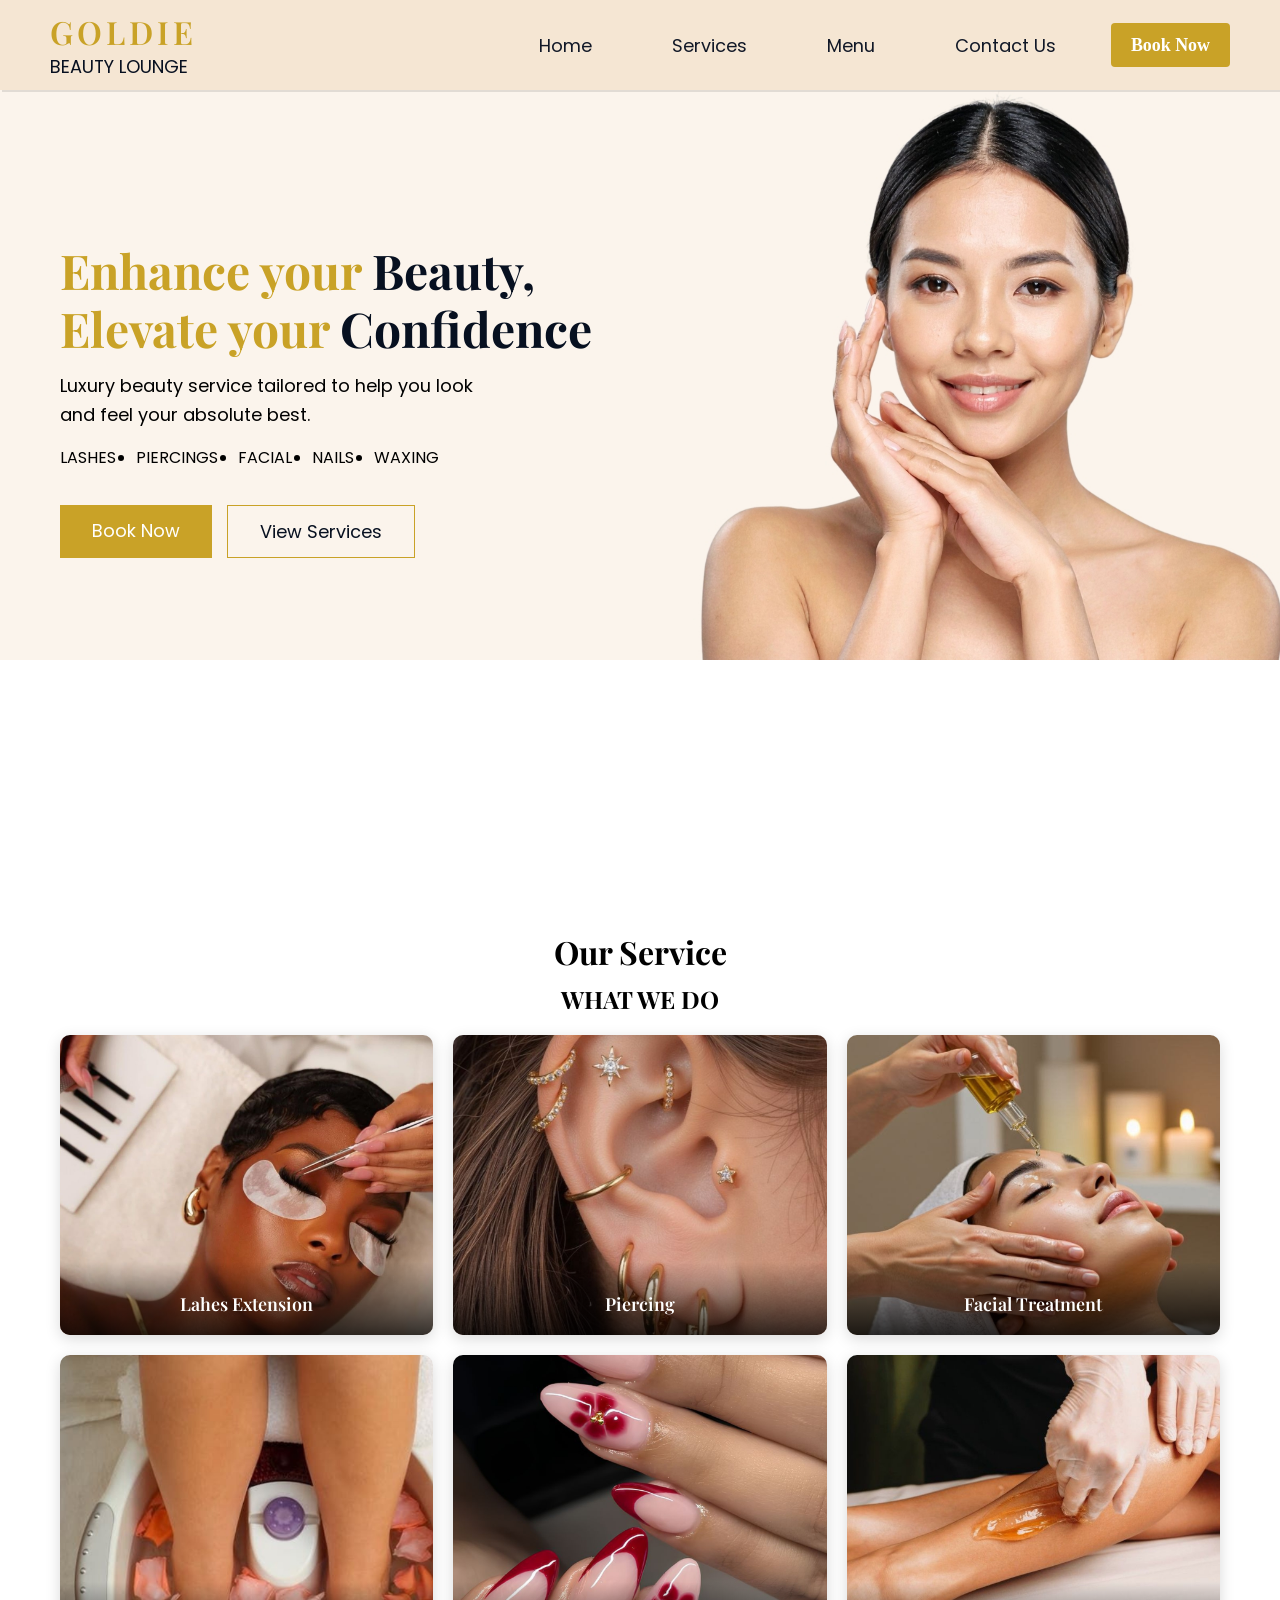
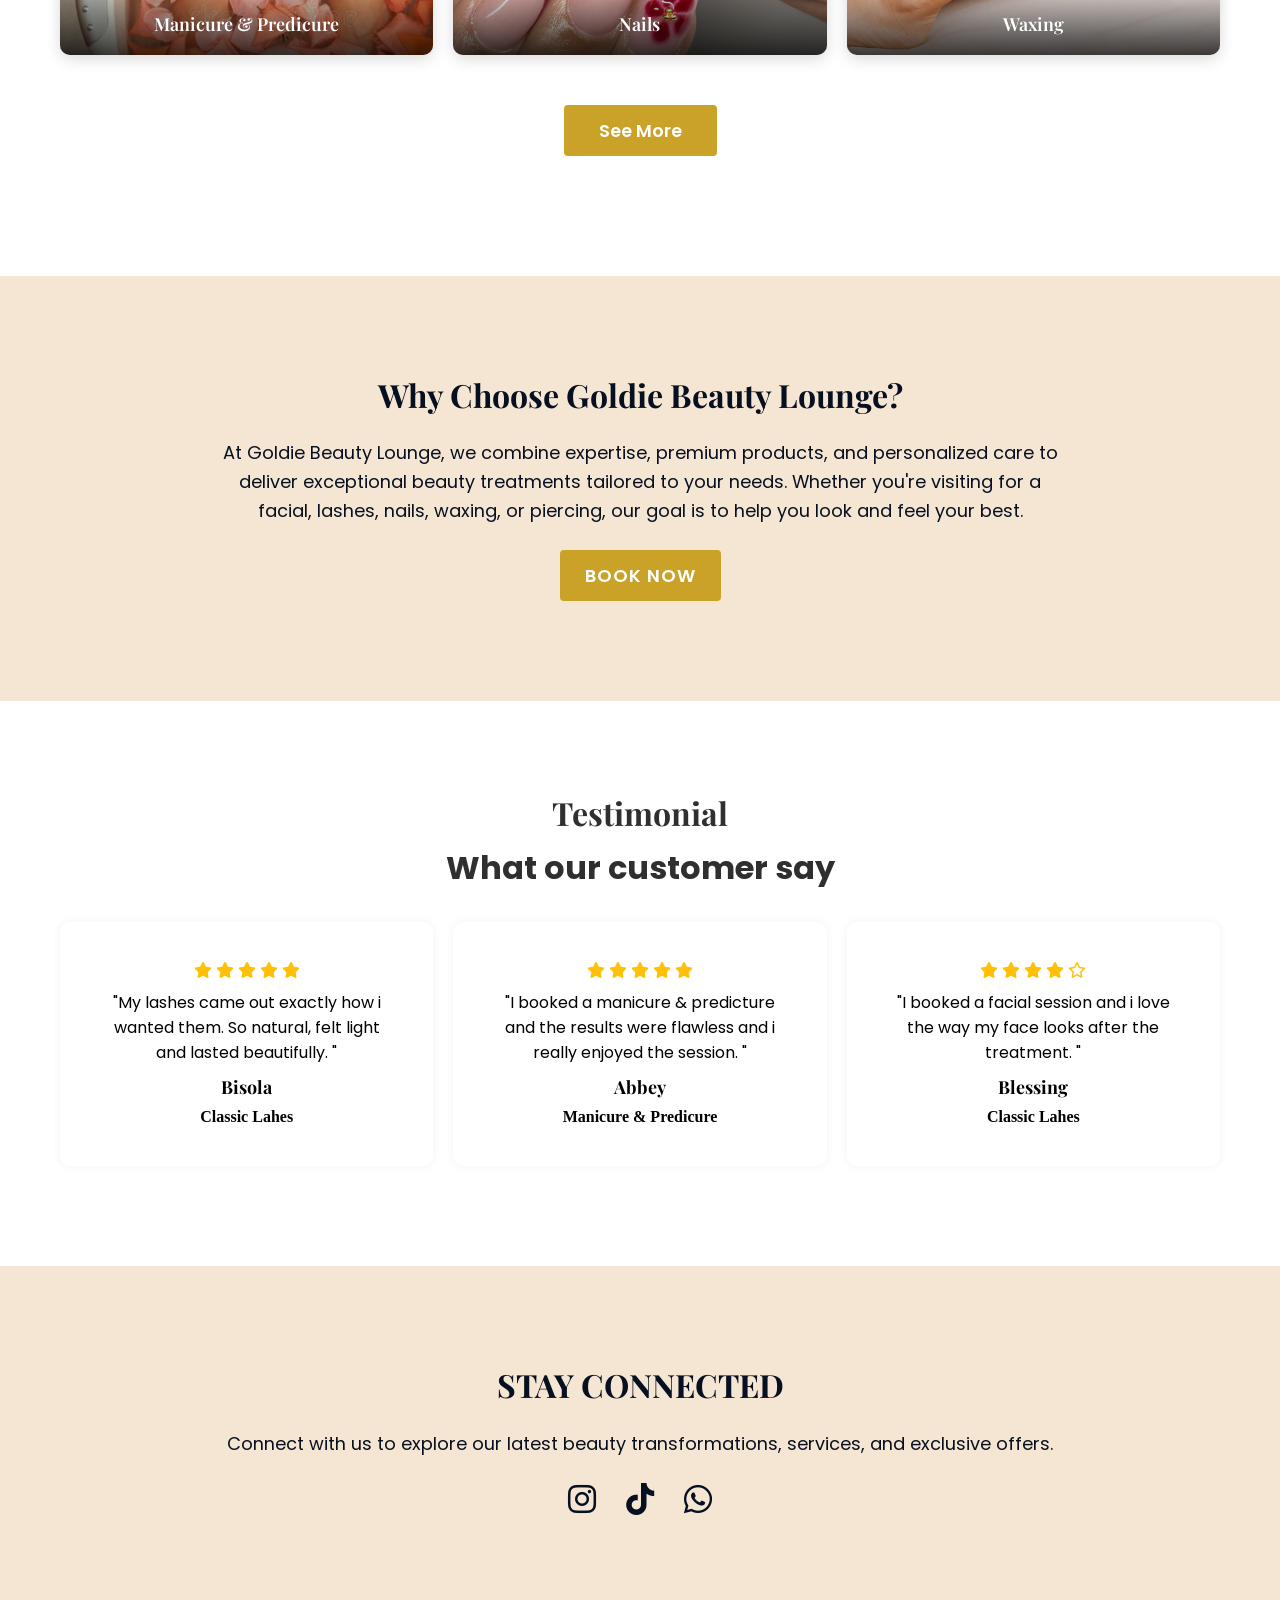
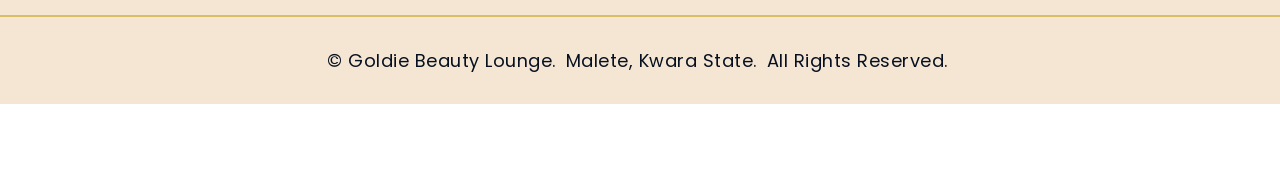
==== index.html @ 22a0dd7b "updated index.html" ====
<!DOCTYPE html>
<html lang="en">
<head>
    <meta charset="UTF-8">
    <meta name="viewport" content="width=device-width, initial-scale=1.0">
    <title>Goldie Beauty Lounge</title>
    <!-- Linking Font Awesome Icons-->
<link rel="stylesheet" href="https://cdnjs.cloudflare.com/ajax/libs/font-awesome/6.6.0/css/all.min.css">
<!-- Swiper CSS -->
<link rel="stylesheet" href="https://cdn.jsdelivr.net/npm/swiper@10/swiper-bundle.min.css"/>


<!--Liking Goggle Fonts -->
<link rel="preconnect" href="https://fonts.googleapis.com">
<link rel="preconnect" href="https://fonts.gstatic.com" crossorigin>

<link href="https://fonts.googleapis.com/css2?family=Playfair+Display:wght@400;500;600;700&family=Poppins:wght@300;400;500;600;700&display=swap" rel="stylesheet">
<!--Linking Global Styling Sheet-->
<link rel="stylesheet" href="./css/style.css">

</head>
<body>
    <header>
          <nav class="navbar section-content">
        <a href="../index.html" class="nav-logo"> <span class="logo-title"> GOLDIE</span> <span class="logo-sub">BEAUTY LOUNGE</span></a>
       <div class ="nav-menu" id="nav-menu">
            <button id="menu-close-button" class="fas fa-times"></button>
        <ul class="nav-list">
            <li class="nav-items">
                <a href="./index.html" class="nav-link">Home </a>
            </li>
              <li class="nav-items">
                <a href="./pages/service.html" class="nav-link">Services</a>
            </li>
              <li class="nav-items">
                <a href="./pages/menu.html" class="nav-link">Menu</a>
            </li>
              <li class="nav-items">
                <a href="./pages/contact.html" class="nav-link">Contact Us </a>
            </li>
              <li class="nav-items">
                <a href="./pages/book.html" class="nav-button">Book Now </a>
            </li>
        </ul>
       </div>
          
        <button id="menu-open-button" class="fas fa-bars"></button>
        
    </nav>
    </header>
    <main>
      <!--Hero Section-->
      <section class="hero-section">
        <div class="section-content">
          <div class="hero-container">
            <div class="hero-left">
              
               <div class="hero-details">
              <h1 class="title">Enhance your  <span class="black"> Beauty, </span>
                <span class="line-two">Elevate your <span class="black">Confidence</span>
              </span>
              </h1>
              <p class="subtext"> Luxury beauty service tailored to help you look 
                and feel your absolute best.</p>
            </div>
              <div class="hero-service">
              <ul class="hero-list"> 
                <li class="hero-items"> LASHES</li>
                  <li class="hero-items"> PIERCINGS</li>
                    <li class="hero-items"> FACIAL</li>
                      <li class="hero-items"> NAILS</li>
                      <li class="hero-items"> WAXING</li>
                      
              </ul>
            </div>
          
              <div class="hero-button">
                        <a href="./pages/book.html" class="book-appointment">Book Now</a>
                          <a href="./pages/service.html" class="view-service">View Services</a>
                      
                        </div>
            </div>
            
           
          </div>
        </div>
      </section>
    </main>

    <main>
      <!--Services-->
      <section class="service-section">
        <div class="section-content">
          <div class="service-all">
              <div class="service-heading">
            <h2 class="service-title"> Our Service</h2>
            <h4 class="service-subtext"> WHAT WE DO </h4>
          </div>
                <div class="service-container">
                  <a href="./pages/service.html#lashes">
                       <div class="service-item">
                    <img src="./image/service-1.jpg" alt="" class="service-image">
                    <div class="service-details">
                      Lahes Extension
                    </div>
                  </div>
                  </a>

                 <a href="./pages/service.html#piercing">
                   <div class="service-item">
                    <img src="./image/service-2.jpg" alt="" class="service-image">
                    <div class="service-details">
                  Piercing
                    </div>
                  </div>
                 </a>
                  
                  <a href="./pages/service.html#facials">
                    <div class="service-item">
                              <img src="./image/service-3.jpg" alt="" class="service-image">
                              <div class="service-details">
                                Facial Treatment
                              </div>
                            </div>
                  </a>
                            
                  <a href="./pages/service.html#predicure">
                    <div class="service-item">
                              <img src="./image/service-4.jpg" alt="" class="service-image">
                              <div class="service-details">
                              Manicure & Predicure
                              </div>
                            </div>
                  </a>
                   
                <a href="./pages/service.html#nails">
                   <div class="service-item">
                    <img src="./image/service-5.jpg" alt="" class="service-image">
                    <div class="service-details">
                      Nails
                    </div>
                  </div>
                </a>
                  
                  <a href="./pages/service.html#waxing">
                    <div class="service-item">
                    <img src="./image/service-6.jpg" alt="" class="service-image">
                    <div class="service-details">
                      Waxing
                    </div>
                  </div>
                  </a>
                </div>
                <div class="service-button">
                  <a href="./pages/service.html" class="service-read">See More</a>
                </div>
          </div>
        </div>
      </section>
    </main>
    <main>
      <!--Why choose Goldie-->
      <section class="why-choose">
        <div class="section-content">
          <div class="why-choose-container">
            <h2 class="why-choose-title"> Why Choose Goldie Beauty Lounge?</h2>
            <div class="why-choose-text">
              At Goldie Beauty Lounge, we combine expertise, premium
              products, and personalized care to deliver exceptional
              beauty treatments tailored to your needs. Whether you're
              visiting for a facial, lashes, nails, waxing, or piercing,
             our goal is to help you look and feel your best.
            </div>
             <div class="choose-button">
                  <a href="./pages/book.html" class="choose-book">BOOK NOW</a>
                </div>
          </div>
      
        </div>
      </section>
    </main>

    

  
    <main>
        <!--Testimonial Section-->
        <section class="testimonial-section" id="Blog">
            <div class="section-content">
              <div class="testimonial-heading-info">
                <h2 class="testimonial-heading">Testimonial</h2>
                <h3 class="testimonial-title">What our customer say</h3>
              </div>
            <div class="testimonial-grid">
                <div class="testimonial">
                   <p class="ratings">
                            <i class="fa-solid fa-star"></i>
                            <i class="fa-solid fa-star"></i>
                            <i class="fa-solid fa-star"></i>
                             <i class="fa-solid fa-star"></i>
                                <i class="fa-solid fa-star"></i>
                        </p>
                        <p class="testimonial-message">
                    "My lashes came out exactly how i wanted them.
                    So natural, felt light and lasted beautifully. "
                </p> 
                  <h3 class="testimonial-title">  Bisola  </h3>
                  <h4 class="testimonial-service"> Classic Lahes</h4>
            </div>
             <div class="testimonial">
                   <p class="ratings">
                            <i class="fa-solid fa-star"></i>
                            <i class="fa-solid fa-star"></i>
                            <i class="fa-solid fa-star"></i>
                             <i class="fa-solid fa-star"></i>
                            <i class="fa-solid fa-star"></i>
                        </p>
                        <p class="testimonial-message">
                    "I booked a manicure & predicture and the 
                    results were flawless and i really enjoyed the
                    session. "
                </p> 
                  <h3 class="testimonial-title">  Abbey  </h3>
                  <h4 class="testimonial-service"> Manicure & Predicure</h4>
            </div>
             <div class="testimonial">
                   <p class="ratings">
                            <i class="fa-solid fa-star"></i>
                            <i class="fa-solid fa-star"></i>
                            <i class="fa-solid fa-star"></i>
                             <i class="fa-solid fa-star"></i>
                            <i class="fa-regular fa-star"></i>
                        </p>
                        <p class="testimonial-message">
                    "I booked a facial session and i love the way
                    my face looks after the treatment. "
                </p> 
                  <h3 class="testimonial-title">  Blessing  </h3>
                  <h4 class="testimonial-service"> Classic Lahes</h4>
            </div>
            
            </div>
            </div>
        </section>
    </main>

    <main>
      <!--Stay Connected -->
      <section class="connect-section">
        <div class="section-content">
          <div class="connect-container">
              <h2 class="connect-title"> STAY CONNECTED </h2>
            <div class="connect-text">
             Connect with us to explore our latest beauty
            transformations, services, and exclusive offers.
            </div>
             <div class="connect-items">
                  <a href="#" class="connect-link"><i class="fa-brands fa-instagram"></i></a>
                  <a href="#" class="connect-link"><i class="fa-brands fa-tiktok"></i></a>
                  <a href="#" class="connect-link"><i class="fa-brands fa-whatsapp"></i></a>
                </div>
          </div>
        </div>
      </section>
    </main>
 
<main>
<!--Footer Section-->
<hr class="footer-line">
<section class="footer-section">
  <div class="section-content">
    <div class="footer-items">
      <p class="footer-text"> &copy; Goldie Beauty Lounge.</p> </p>
            <p class="footer-text"> Malete, Kwara State. </p> </p>
      <p class="footer-text"> All Rights Reserved.</p> </p>
    </div>  
    
  </div>
</section>

</main>


      <!-- Swiper JS -->
<script src="https://cdn.jsdelivr.net/npm/swiper@10/swiper-bundle.min.js"></script>
    
    <script src="./script/script.js"> </script>
  
</body>
</html>
---- css/style.css ----
*{
    margin: 0;
    padding: 0;
    box-sizing: border-box;
}

:root{
    /*Colors*/
    /*Backgroud colors */
    --gold-color: #C9A227;
    --dark-color:#071020;
    --white-color:#FFFFFF;
    --soft-beige:#F5E6D3;
    --hero-bg:#FAF4EC;
     --cta-bg: #C6A769; 
       --text-main: #2F2F2F;
           --cta-hover: #B89655;
     --green-color:#25D366; 
     --yellow-color:#FFC107;
            
    /*Font-Family */
    --font-heading:"Playfair Display", serif;
    --font-body:"Poppins", sans-serif;


          /* font size*/
     --font-size-t:0.7rem;
    --font-size-s:0.9rem;
    --font-size-n:1rem;
    --font-size-m:1.12rem;
    --font-size-1:1.5rem;
    --font-size-x1:2rem;
    --font-size-xx1:3rem;
    

    /* font weight*/
    --font-weight-normal:400;
    --font-weight-medium:500;
    --font-weight-semibold:600;
    --font-weight-bold:700;

    /*Border radius*/
    --border-radius-s:4px;
    --border-radius-m:30px;
    --boder-radius-circle:50%;
    
        /* Line Heights */
    --line-height-body:1.6;
    --line-height-heading:1.2;

    /*site max width */
    --site-max-width:1200px
}

/*Styling for the whole site*/
ul{
    list-style-type: none;
}

a{
    text-decoration: none;
}
button{
    cursor: pointer;
    border: none;
    background: none;
}
html{
    scroll-behavior: smooth;
}
.section-content{
    margin: 0 auto;
    padding: 0 20px;
    max-width: 1200px;
}


/*Header/ Navbar Styling */

header .navbar{
   display: flex;
   padding: 10px;
   align-items: stretch;
   justify-content: space-between;
}
header{
    background: var(--soft-beige);
    width: 100%;
    position:fixed;
    top: 0;
    left: 0;
    z-index: 5;
    box-shadow: 2px 2px rgba(0, 0, 0, 0.1);
}

.nav-logo{
    display: flex;
    flex-direction: column;
}
.nav-logo .logo-title{
    font-family: var(--font-heading);
    font-size: var(--font-size-x1);
    color: var(--gold-color);
    font-weight: var(--font-weight-semibold);
    letter-spacing: 4px;
}
.nav-logo .logo-sub{
    font-family: var(--font-body);
    font-size: var(--font-size-m);
    color: var(--dark-color);
    font-weight: var(--font-weight-normal);
}
.navbar .nav-menu{
    display: flex;
    gap: 15px;
    align-items: center;
    
}
.nav-menu .nav-list{
    display: flex;
    gap: 30px;
    align-items: center;
}
.navbar .nav-menu .nav-items .nav-link{
    padding: 20px 25px;
    color:#111827;
    font-size:var(--font-size-m);
    font-family: var(--font-body);
    align-items: center;
}
.navbar .nav-menu .nav-items .nav-link:hover{
    color:var(--cta-hover);
}
.navbar .nav-menu .nav-items .nav-button{
    background-color :var(--gold-color);
    padding: 12px 20px;
    border-radius:var(--border-radius-s);
    color: #ffff;
    font-size:var(--font-size-m);
    font-weight: var(--font-weight-bold);
    align-items: center;
}
.navbar .nav-menu .nav-items .nav-button:hover{
    color: var(--cta-hover);
}

/*Hamburger & Close Button Styling */
#menu-open-button{
    display: none;
    font-size: 1.6rem;
    color: var(--dark-color);
    background: none;
    border: none;
    cursor: pointer;
    padding: 10px 15px;
}
#menu-close-button{
    display:none;
    font-size: 1.6rem;
    color: var(--dark-color);
    background: none;
    border: none;
    cursor: pointer;
    align-self: flex-end;

}

/*Hero Section Styling */
.hero-section{
    background-image: url(../image/hero-bg2.jpg);
    background-size: contain;
    background-position: right center;
    background-repeat: no-repeat;
    min-height: 100vh;
    display: flex;
    align-items: center;
    padding: 0;
    margin-top: -90px;
    padding-top: 80px;
    position: relative;
    z-index: 1;
}
.hero-section .section-content{
    display: flex;
    align-items: center;
    width: 100%;
}
.hero-section .hero-container{
    display: flex;
    align-items: center;
    width: 100%;
}
.hero-section .hero-container .hero-left{
    display: flex;
    flex-direction: column;
    gap: 15px;
    max-width: 55%;
    padding: 40px 0;
    width: 100%;
}
 .hero-left .hero-details .title .black{
    font-size: var(--font-size-xx1);
    font-family: var(--font-heading);
    color: var(--dark-color);
      line-height: var(--line-height-heading);
}
 .hero-left .hero-details .title{
    font-size: var(--font-size-xx1);
    font-family: var(--font-heading);
    color: var(--gold-color);
    line-height: var(--line-height-heading);
}
.hero-container .hero-details .subtext{
    font-family: var(--font-body);
    font-size: var(--font-size-m);
    line-height: var(--line-height-body);
    max-width: 70%;
}
.hero-container .hero-service .hero-list .hero-items{
    font-family: var(--font-body);
    font-size: var(--font-size-n);
}
.hero-section .hero-left .hero-details{
    display: flex;
    flex-direction: column;
    gap: 15px;
}
.hero-service .hero-list{
    display: flex;
    flex-direction: row;
    gap: 25px;
}
.hero-service .hero-list li:nth-child(1){
    list-style-type: none;
}
.hero-service .hero-list li{
    list-style-type: disc;
}

.hero-container .hero-button{
    display: flex;
    gap: 15px;
    margin-top: 20px;
}
.line-two{
    display:inline;
}
.hero-button .book-appointment {
  display: inline-block;
  padding: 0.75rem 2rem;       
  font-size: var(--font-size-m); 
  font-weight: var(--font-weight-normal);
  color: var(--white-color);     
  background-color: var(--gold-color); 
  text-decoration: none;
  font-family: var(--font-body);
}
.hero-button .view-service {
  display: inline-block;
  padding: 0.75rem 2rem;       
  font-size: var(--font-size-m); 
  font-weight: var(--font-weight-normal);
  color: var(--dark-color);    
  border: 1px solid var(--gold-color);
  text-decoration: none;
  font-family: var(--font-body);
}

.hero-button .book-appointment:hover {
 background: transparent;
    border: 1px solid var(--gold-color);
    color: var(--dark-color);
}
.hero-button .view-service:hover {
   background-color: var(--gold-color);   
   color: var(--white-color);   
}

 
/*Service Styling Section */
.service-section{
    padding: 120px 0;
}
.service-section .service-all{
    display: flex;
    flex-direction: column;
    gap: 20px;
}
.service-section .service-all .service-heading{
    display: flex;
    flex-direction: column;
    gap: 10px;
    align-items: center;
}
.service-section .service-all .service-heading .service-title{
    font-family: var(--font-heading);
    font-size: var(--font-size-x1);
}
.service-section .service-all .service-heading .service-subtext{
    font-family: var(--font-heading);
    font-size: var(--font-size-1);
}
.service-section .service-container{
    display: grid;
    grid-template-columns: repeat(3, 1fr) !important;
    gap: 20px;
}
.service-container .service-item{
    position: relative;
    overflow: hidden;
    border-radius: 10px;
    cursor: pointer;
    box-shadow: 0 4px 15px rgba(0, 0, 0, 0.15);
}

.service-item .service-image{
    width: 100%;
    height: 300px;
    object-fit: cover;
    display: block;
    transition: transform 0.4s ease;
}

.service-item:hover .service-image{
    transform: scale(1.07);
}

.service-button{
    display: flex;
    justify-content: center;
    margin-top: 30px;
}
.service-button .service-read{
  display: inline-block;
  padding: 12px 35px;       
  font-size: var(--font-size-m); 
  font-weight: var(--font-weight-semibold);
  color: var(--white-color);     
  background-color: var(--gold-color); 
  text-decoration: none;
  font-family: var(--font-body);
  border-radius: var(--border-radius-s);
  transition: all 0.3s ease;
}
.service-button .service-read:hover{
   background: transparent;
    border: 1px solid var(--gold-color);
    color: var(--dark-color);
}


.service-details {
    position: absolute;
    bottom: 0;
    left: 0;
    right: 0;
    padding: 30px 20px 20px;
    background: linear-gradient(to top, rgba(0,0,0,0.75) 0%, transparent 100%);
    color: var(--white-color);
    font-family: var(--font-heading);
    font-size: var(--font-size-m);
    font-weight: var(--font-weight-semibold);
    text-align: center;
    transition: background 0.3s ease;
}

/*Why Choose Goldie Section*/
.why-choose{
    padding: 100px 0;
    background-color: var(--soft-beige);
    text-align: center;
}
.why-choose-container{
    display: flex;
    flex-direction: column;
    align-items: center;
    gap: 25px;
    max-width: 850px;
    margin: 0 auto;
}
.why-choose-container .why-choose-title{
    font-family: var(--font-heading);
    font-size: var(--font-size-x1);
    color: var(--dark-color);
    line-height: var(--line-height-heading);
}
.why-choose-container .why-choose-text{
    font-family: var(--font-body);
    font-size: var(--font-size-m);
    color: var(--dark-color);
    line-height: var(--line-height-body);
    align-items: center;
    gap: 30px;
}
.choose-button{
    display: flex;
    justify-content: center;
}
.choose-button .choose-book{
    padding: 12px 25px;
    background-color: var(--gold-color);
    color: var(--white-color);
    font-family: var(--font-body);
    font-size: var(--font-size-m);
    font-weight: var(--font-weight-semibold);
    border-radius: var(--border-radius-s);
    letter-spacing: 1px;
    transition: all 0.3s ease;
}
.choose-button .choose-book:hover{
      background: transparent;
    border: 1px solid var(--gold-color);
    color: var(--dark-color); 
}

 


/*Testimonal Section Styling */
.testimonial-section{
    padding: 90px 0 100px;
    background: var(--bg-section);
}
.testimonial-section .testimonial-heading-info{
    display: flex;
    flex-direction: column;
    gap: 10px;
    margin-bottom: 30px;
    text-align: center;
}
.testimonial-section .testimonial-heading-info .testimonial-heading{
    font-size: var(--font-size-x1);
    font-family: var(--font-heading);
    color: var(--text-main);
}
.testimonial-section .testimonial-heading-info .testimonial-title{
font-size: var(--font-size-x1);
  font-family: var(--font-body);
  color: var(--text-main);
}
.testimonial-section .testimonial-grid{
    display:grid;
   grid-template-columns: repeat(3, 1fr) !important;
   gap:20px;
}
.testimonial-section .testimonial:hover{
     transform: translateY(-2px);
}
.testimonial-section .testimonial-grid .testimonial{
    background: var(--white-color);
    padding: 40px;
    border-radius: 10px;
    box-shadow: 0 0 10px rgba(0, 0, 0, 0.06);
     gap: 10px;
    text-align: center;
    align-items: center;
    display: flex;
    flex-direction: column;
     gap:10px;
    width: 100%;
    max-width: 400px;
}

.testimonial-section .testimonial-grid .testimonial .ratings{
    color:var(--yellow-color);
    font-size: var(--font-size-n);
}

 .testimonial-section .testimonial .testimonial-title{
    font-family: var(--font-heading);
    font-size: var(--font-size-m);
 }
  .testimonial-section .testimonial .testimonial-message{
    font-family: var(--font-body);
    font-size: var(--font-size-n);
 }

/*Stay Connected */
.connect-section{
    padding: 100px 0;
    background-color: var(--soft-beige);
    text-align: center;
}
.connect-section .connect-container{
    display: flex;
    flex-direction: column;
    align-items: center;
    gap: 25px;
    max-width: 850px;
    margin: 0 auto;
}
.connect-section .connect-container .connect-title{
    font-family: var(--font-heading);
    font-size: var(--font-size-x1);
    color: var(--dark-color);
    line-height: var(--line-height-heading);
}
.connect-section .connect-container .connect-text {
    font-family: var(--font-body);
    font-size: var(--font-size-m);
    color: var(--dark-color);
    line-height: var(--line-height-body);
    align-items: center;
    gap: 30px;
}
.connect-section .connect-container .connect-items{
    display: flex;
    flex-direction: row;
    gap: 30px;
}
.connect-section .connect-container .connect-items .connect-link i{
    font-size: var(--font-size-x1);
    color: var(--dark-color);
    
}



/*Footer Section Styling */
.footer-line{
    border: none;
    border-top: 2px solid var(--gold-color);
    opacity: 0.7;
    margin: 0;
}
.footer-section{
    background-color: var(--soft-beige);
    color: var(--dark-color);
    padding: 30px 0;
}
.footer-section .footer-items{
    display: flex;
    flex-direction: row;
    justify-content: center;
    align-items: center;
    gap: 5px;
}
.footer-section .footer-items .footer-text{
    font-family: var(--font-body);
    font-size: var(--font-size-m);
    color: var(--dark-color);
    letter-spacing: 0.5px;
}


/*Media Queries for Responsiveness */
@media screen and (max-width: 1024px){
    header .navbar{
        gap:10px;
    }
    .nav-menu{
        gap:10px;
    }
    .hero-section{
        min-height: 80vh;
         background-position: center right 35%;
    }
    .hero-left .hero-details .title,
    .hero-left .hero-details .title .black{
        font-size:var(--font-size-x1);
        max-width: 80%;
    }
    .hero-container .hero-details .subtext{
      font-size: var(--font-size-m);
        max-width: 70%;
    }
    .hero-section .hero-container .hero-left{
        max-width: 55%;
    }
    .hero-service .hero-list{
    display: flex;
    gap: 20px;
    max-width: 50%;
}
    .service-section .service-container{
        grid-template-columns: repeat(2, 1fr) !important;
    }
    .testimonial-section .testimonial-grid{
        display: grid;
        grid-template-columns: repeat(2, 1fr) !important;
    }
     .testimonial-section .testimonial-grid .testimonial:nth-child(3){
      grid-column: 1 / -1;
        justify-self: center;
     }
}

@media screen and (max-width: 900px){
    #menu-open-button{
        display: block;
    }
    .navbar .nav-menu{
        display: none;
        position: fixed;
        top: 0;
        left: 0;
        width: 100%;
        min-height: 40vh;
        background-color: rgba(245,230,211,0.98);
        flex-direction: column;
        align-items: flex-start;
        justify-content: center;
        padding: 80px 24px 24px;
        z-index: 999;
    }
    .navbar .nav-menu.open{
        display: flex;
    }
    #menu-close-button{
        display: block;
        position: fixed;
        color: var(--dark-color);
        top: 20px;
        right: 20px;
        font-size: 1.6rem;
        z-index: 1000;
    }
    .nav-menu .nav-list{
        display: flex;
        flex-direction: column;
        gap: 16px;
        width: 100%;
    }
    .nav-menu .nav-items{
        width: 100%;
    }
    .nav-menu .nav-items .nav-link{
        padding: 0;
        display: block;
    }
    .nav-menu .nav-items .nav-button{
        display: block;
        padding: 10px 20px;
        text-align: center;
    }
    .nav-menu .nav-items:last-child {
        display: flex;
        justify-content: center;
    }
    .hero-section {
        min-height: 70vh;
        background-position: center right 35%;
    }  
    .hero-section .hero-left .hero-details{
        padding-top: 50px;
    }
     .line-two {
        display: block;
    }
    .hero-left .hero-details .title,
    .hero-left .hero-details .title .black{
        font-size:var(--font-size-x1);
        max-width: 100%;
    }
   
    .hero-container .hero-details .subtext{
      font-size: var(--font-size-m);
        max-width: 80%;
    }
   .hero-container .hero-button{
        margin-top: 10px;
   }
    }
    .hero-service .hero-list{
    display: flex;
    gap: 20px;
    max-width: 100%;
}
    .service-section .service-container{
        grid-template-columns: 1fr 1fr;
    }
    .testimonial-section .testimonial-grid{
        grid-template-columns: 1fr;
        justify-self: center;
    }
    .footer-section .footer-items{
        flex-wrap: wrap;
        text-align: center;
    }


@media screen and (max-width: 600px){
    .section-content{
        padding: 0 16px;
    }
    .nav-logo .logo-title{
        font-size: 1.4rem;
    }
    .nav-logo .logo-sub{
        font-size: 0.85rem;
    }
    .hero-section{
        min-height: 60vh;
        padding: 60px 0;
        background-position: center right;
        background-size: cover;
    }
    .hero-section .hero-container .hero-left{
        padding: 20px 0;
    }
    .hero-left .hero-details .title,
    .hero-left .hero-details .title .black{
        font-size: 1.75rem;
        line-height: 1.3;
    }
    .hero-container .hero-details .subtext{
        font-size: 0.9rem;
        max-width: 100%;
        line-height: 1.5;
    }
    .hero-service .hero-list{
        gap: 10px 15px;
    }
    .hero-service .hero-list .hero-items{
        font-size: 0.85rem;
    }
    .hero-button .book-appointment,
    .hero-button .view-service{
        width: 100%;
        text-align: center;
        padding: 0.65rem 1.5rem;
        font-size: 0.95rem;
    }
    .service-section{
        padding: 80px 0;
    }
    .service-section .service-container{
        grid-template-columns: 1fr;
    }
    .why-choose{
        padding: 80px 0;
    }
    .why-choose-container .why-choose-title{
        font-size: 1.6rem;
    }
    .why-choose-container .why-choose-text{
        font-size: 0.95rem;
    }
}

@media screen and (max-width: 400px){
    .hero-section{
        min-height: 55vh;
        padding: 50px 0;
    }
    .hero-left .hero-details .title,
    .hero-left .hero-details .title .black{
        font-size: 1.5rem;
    }
    .hero-container .hero-details .subtext{
        font-size: 0.85rem;
    }
    .hero-service .hero-list .hero-items{
        font-size: 0.8rem;
    }
    .hero-button .book-appointment,
    .hero-button .view-service{
        padding: 0.6rem 1.2rem;
        font-size: 0.9rem;
    }
}
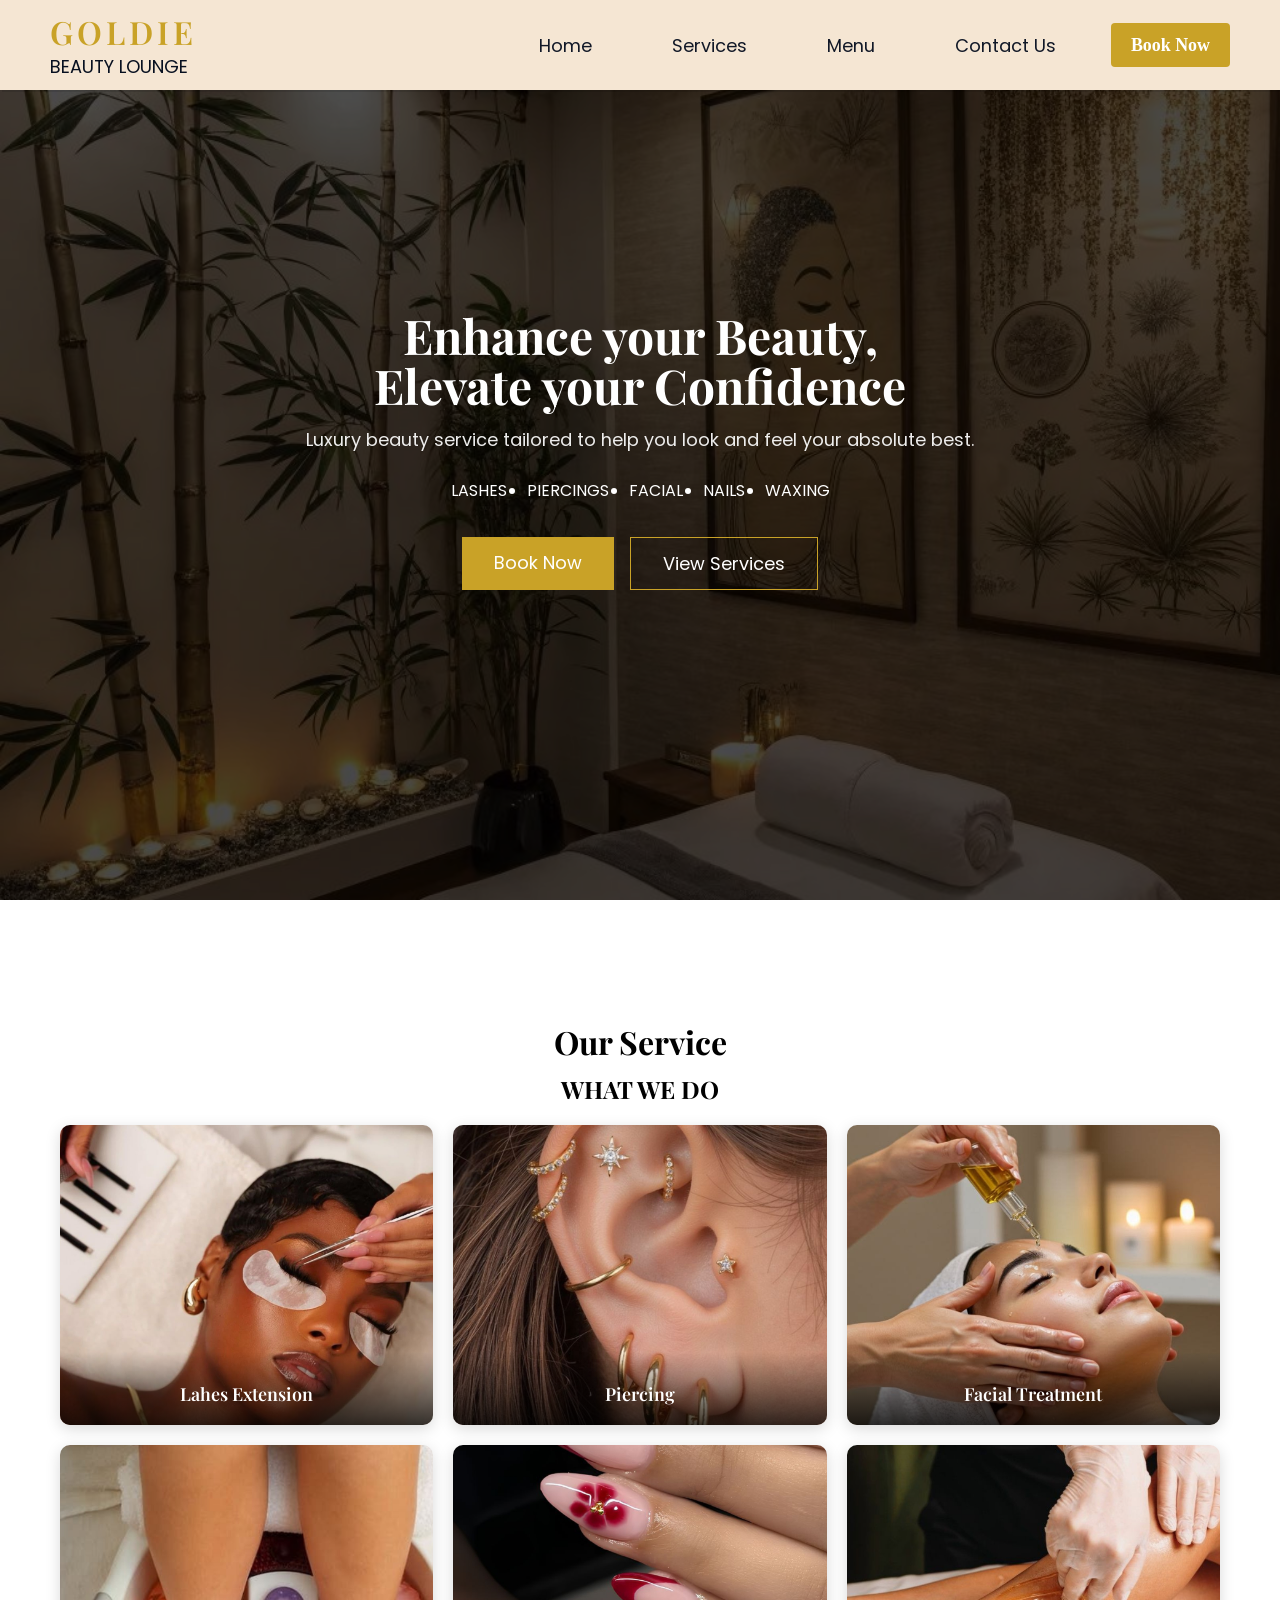
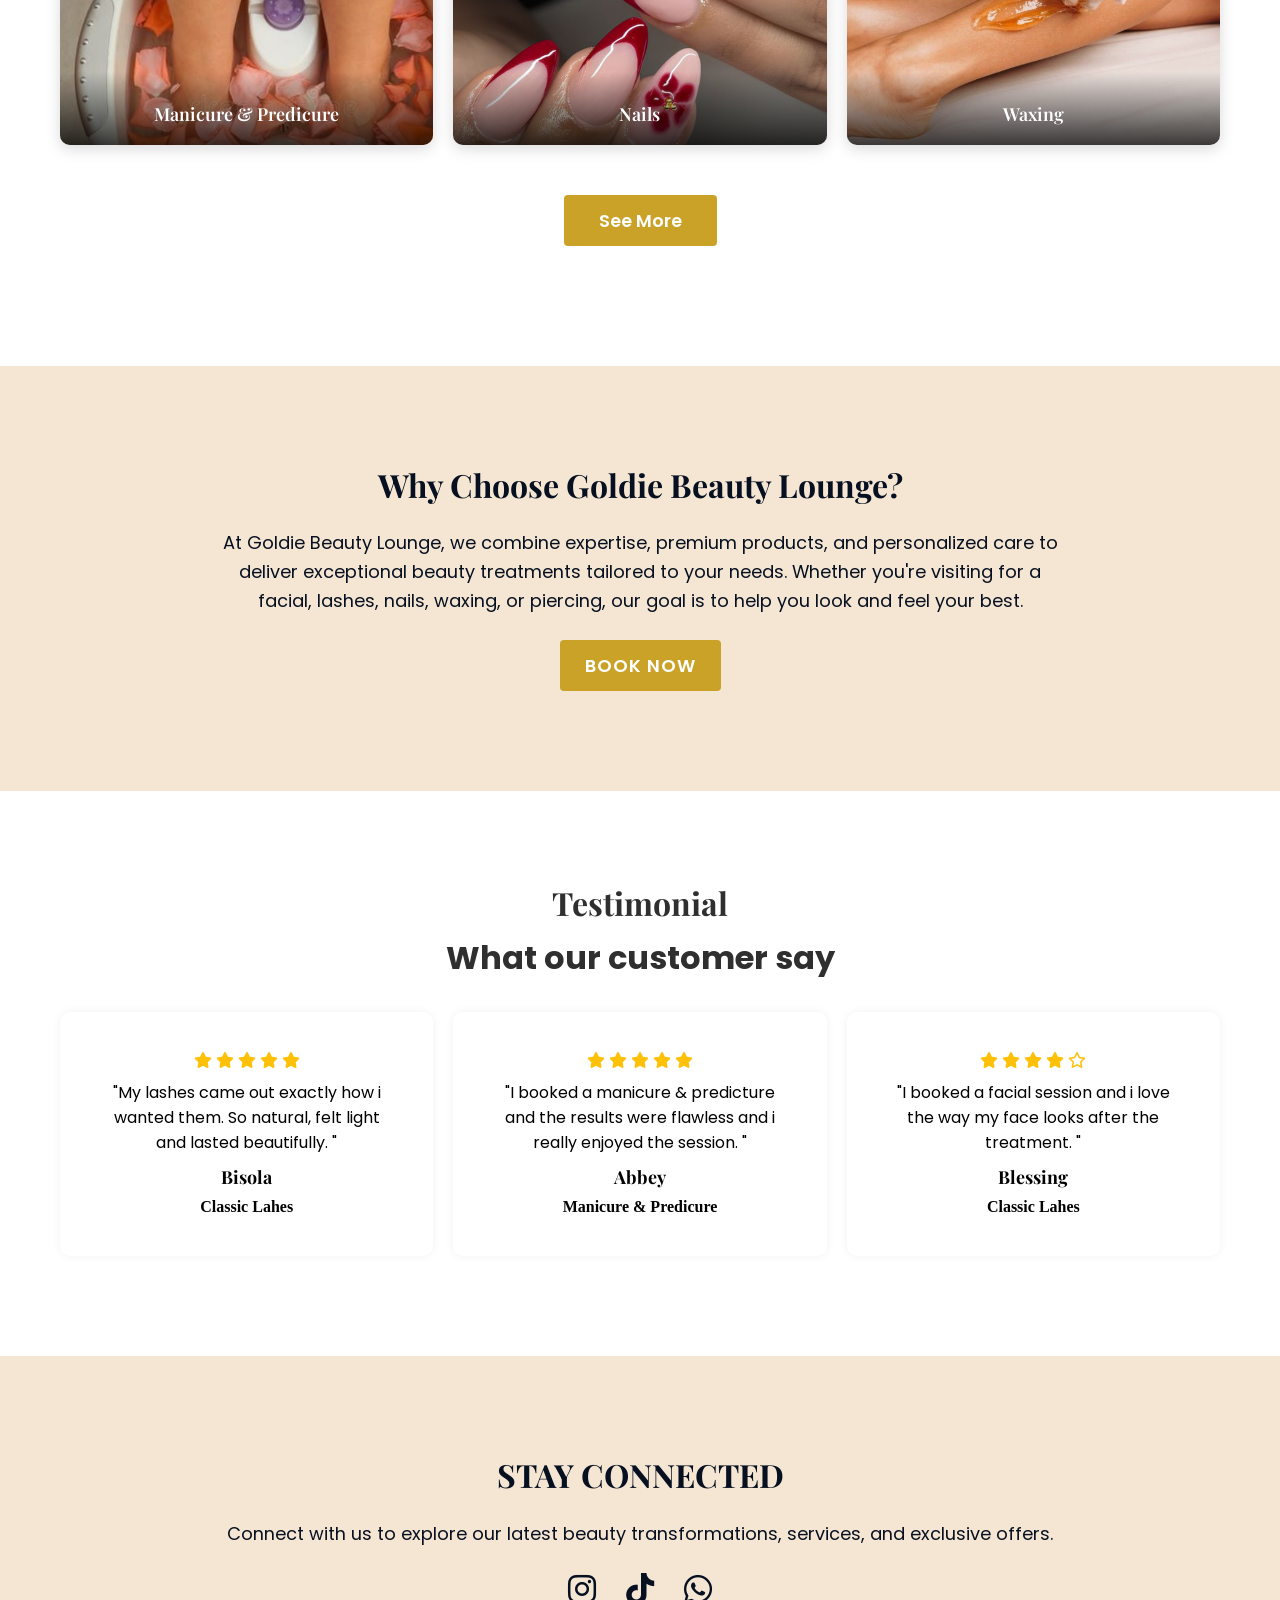
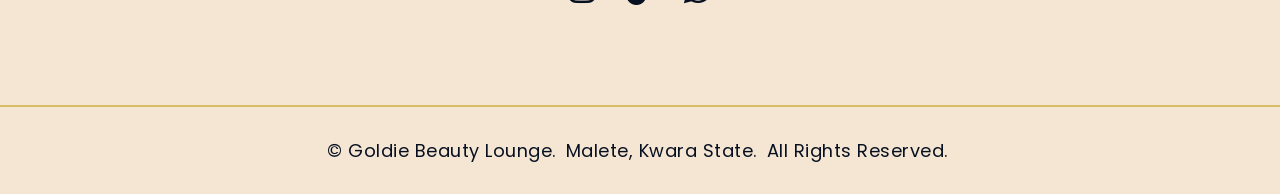
==== commit ba828680: "changed the hero section" ====
--- a/index.html
+++ b/index.html
@@ -54,13 +54,11 @@
         <div class="section-content">
           <div class="hero-container">
             <div class="hero-left">
-              
                <div class="hero-details">
-              <h1 class="title">Enhance your  <span class="black"> Beauty, </span>
-                <span class="line-two">Elevate your <span class="black">Confidence</span>
-              </span>
+              <h1 class="title">Enhance your  Beauty, <br>
+                 Elevate your Confidence
               </h1>
-              <p class="subtext"> Luxury beauty service tailored to help you look 
+              <p class="subtext">Luxury beauty service tailored to help you look 
                 and feel your absolute best.</p>
             </div>
               <div class="hero-service">
--- a/css/style.css
+++ b/css/style.css
@@ -167,84 +167,90 @@
 
 /*Hero Section Styling */
 .hero-section{
-    background-image: url(../image/hero-bg2.jpg);
-    background-size: contain;
-    background-position: right center;
+    background-image: url(../image/carousel-3.jpg);
+    background-size: cover;
+    background-position: center;
     background-repeat: no-repeat;
     min-height: 100vh;
-    display: flex;
-    align-items: center;
-    padding: 0;
-    margin-top: -90px;
-    padding-top: 80px;
     position: relative;
     z-index: 1;
 }
+.hero-section::before{
+     content: "";
+    position: absolute;
+    inset: 0;
+    background-color: rgba(0,0,0,0.7);
+    z-index: 0;
+}   
 .hero-section .section-content{
     display: flex;
     align-items: center;
+    justify-content: center;
+    min-height: 100vh;
     width: 100%;
+    position: relative;
 }
 .hero-section .hero-container{
     display: flex;
     align-items: center;
+    justify-content: center;
     width: 100%;
 }
 .hero-section .hero-container .hero-left{
     display: flex;
     flex-direction: column;
-    gap: 15px;
-    max-width: 55%;
-    padding: 40px 0;
+    gap: 24px;
+    max-width: 820px;
+    padding: 60px 24px;
     width: 100%;
-}
- .hero-left .hero-details .title .black{
-    font-size: var(--font-size-xx1);
-    font-family: var(--font-heading);
-    color: var(--dark-color);
-      line-height: var(--line-height-heading);
-}
+    text-align: center;
+    align-items: center;
+}
+
  .hero-left .hero-details .title{
     font-size: var(--font-size-xx1);
     font-family: var(--font-heading);
-    color: var(--gold-color);
-    line-height: var(--line-height-heading);
+    color: var(--white-color);
+    line-height: 1.05;
 }
 .hero-container .hero-details .subtext{
     font-family: var(--font-body);
     font-size: var(--font-size-m);
     line-height: var(--line-height-body);
-    max-width: 70%;
+    max-width: 760px;
+    margin: 0 auto;
+    color: rgba(255,255,255,0.92);
 }
 .hero-container .hero-service .hero-list .hero-items{
     font-family: var(--font-body);
     font-size: var(--font-size-n);
+    color: var(--white-color);
 }
 .hero-section .hero-left .hero-details{
     display: flex;
     flex-direction: column;
     gap: 15px;
+    align-items: center;
 }
 .hero-service .hero-list{
     display: flex;
     flex-direction: row;
     gap: 25px;
 }
-.hero-service .hero-list li:nth-child(1){
-    list-style-type: none;
-}
-.hero-service .hero-list li{
-    list-style-type: disc;
-}
-
+.hero-service .hero-list {
+    list-style: disc;
+}
+.hero-service .hero-list :nth-child(1){
+    list-style: none;
+}
 .hero-container .hero-button{
     display: flex;
-    gap: 15px;
-    margin-top: 20px;
-}
-.line-two{
-    display:inline;
-}
+    justify-content: center;
+    flex-wrap: wrap;
+    gap: 16px;
+    margin-top: 10px;
+}
+
 .hero-button .book-appointment {
   display: inline-block;
   padding: 0.75rem 2rem;       
@@ -260,7 +266,7 @@
   padding: 0.75rem 2rem;       
   font-size: var(--font-size-m); 
   font-weight: var(--font-weight-normal);
-  color: var(--dark-color);    
+  color: var(--white-color);    
   border: 1px solid var(--gold-color);
   text-decoration: none;
   font-family: var(--font-body);
@@ -269,7 +275,7 @@
 .hero-button .book-appointment:hover {
  background: transparent;
     border: 1px solid var(--gold-color);
-    color: var(--dark-color);
+    color: var(--white-color);
 }
 .hero-button .view-service:hover {
    background-color: var(--gold-color);   
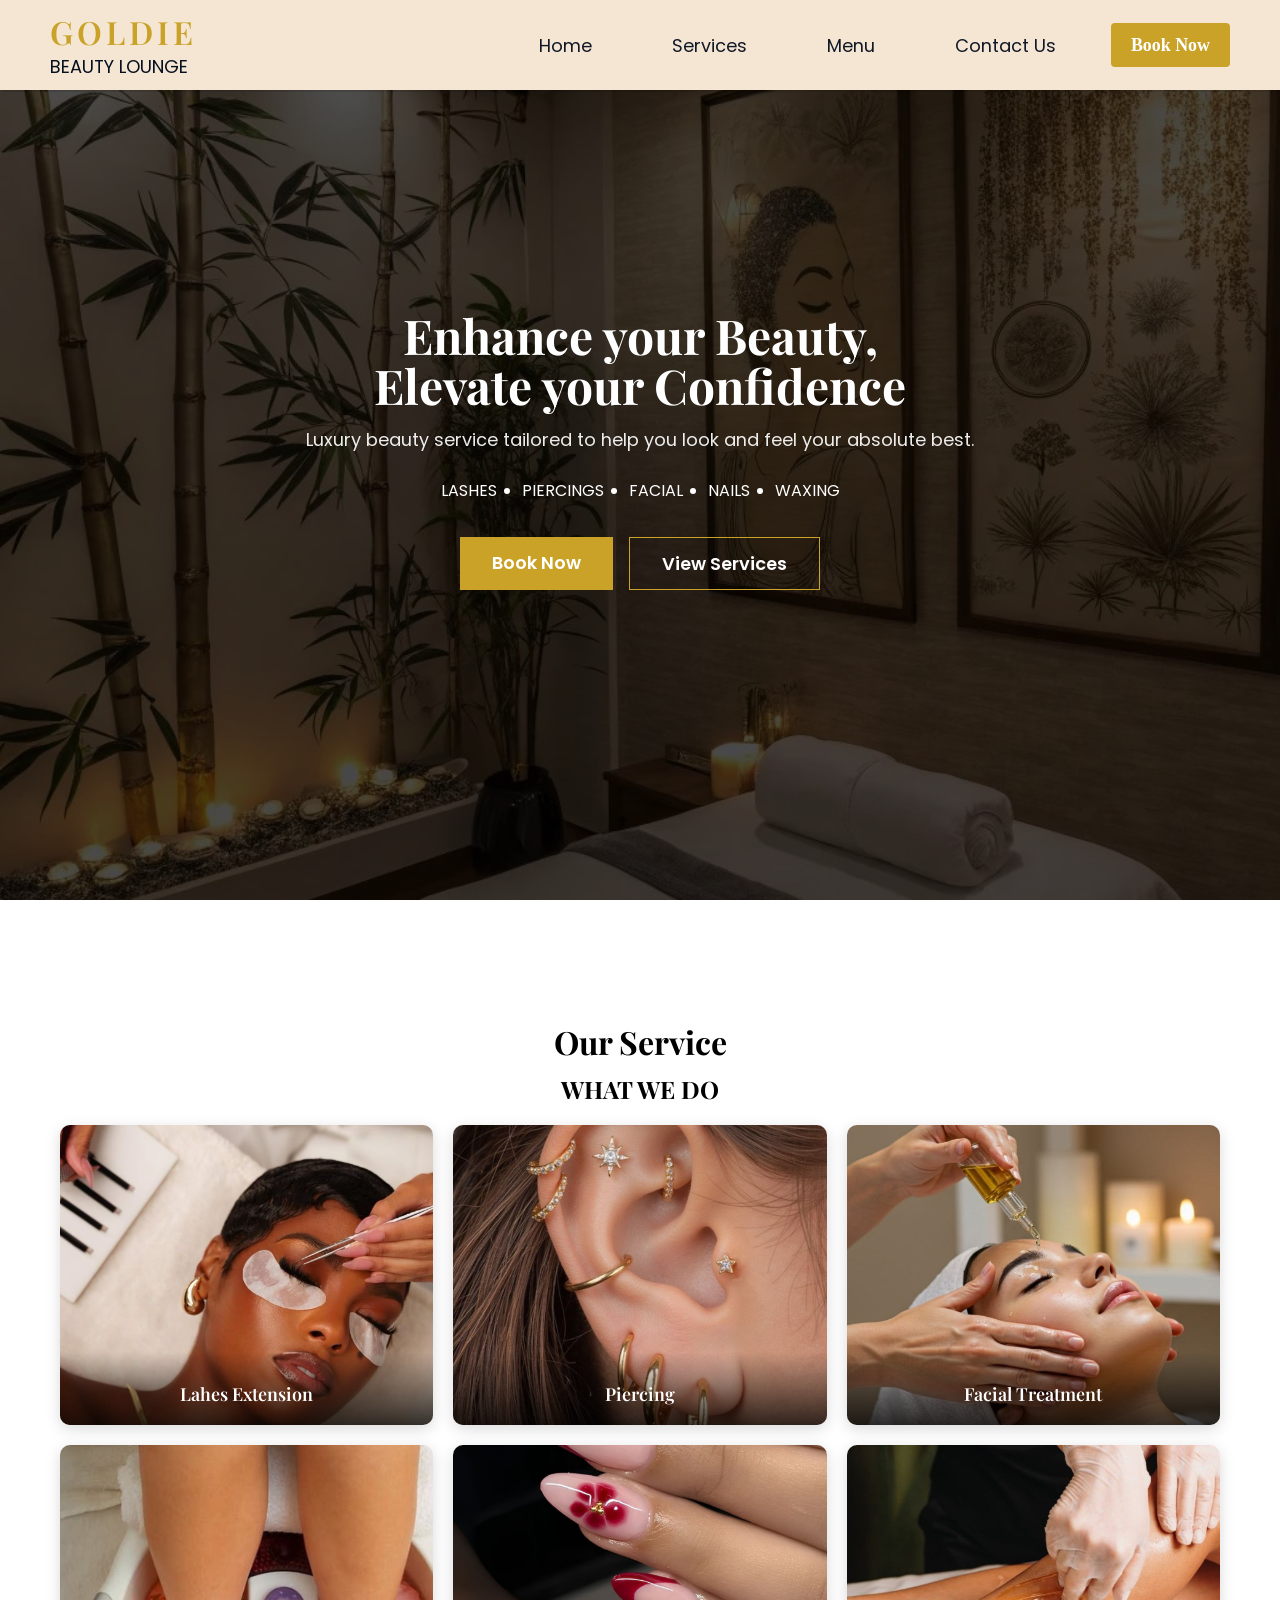
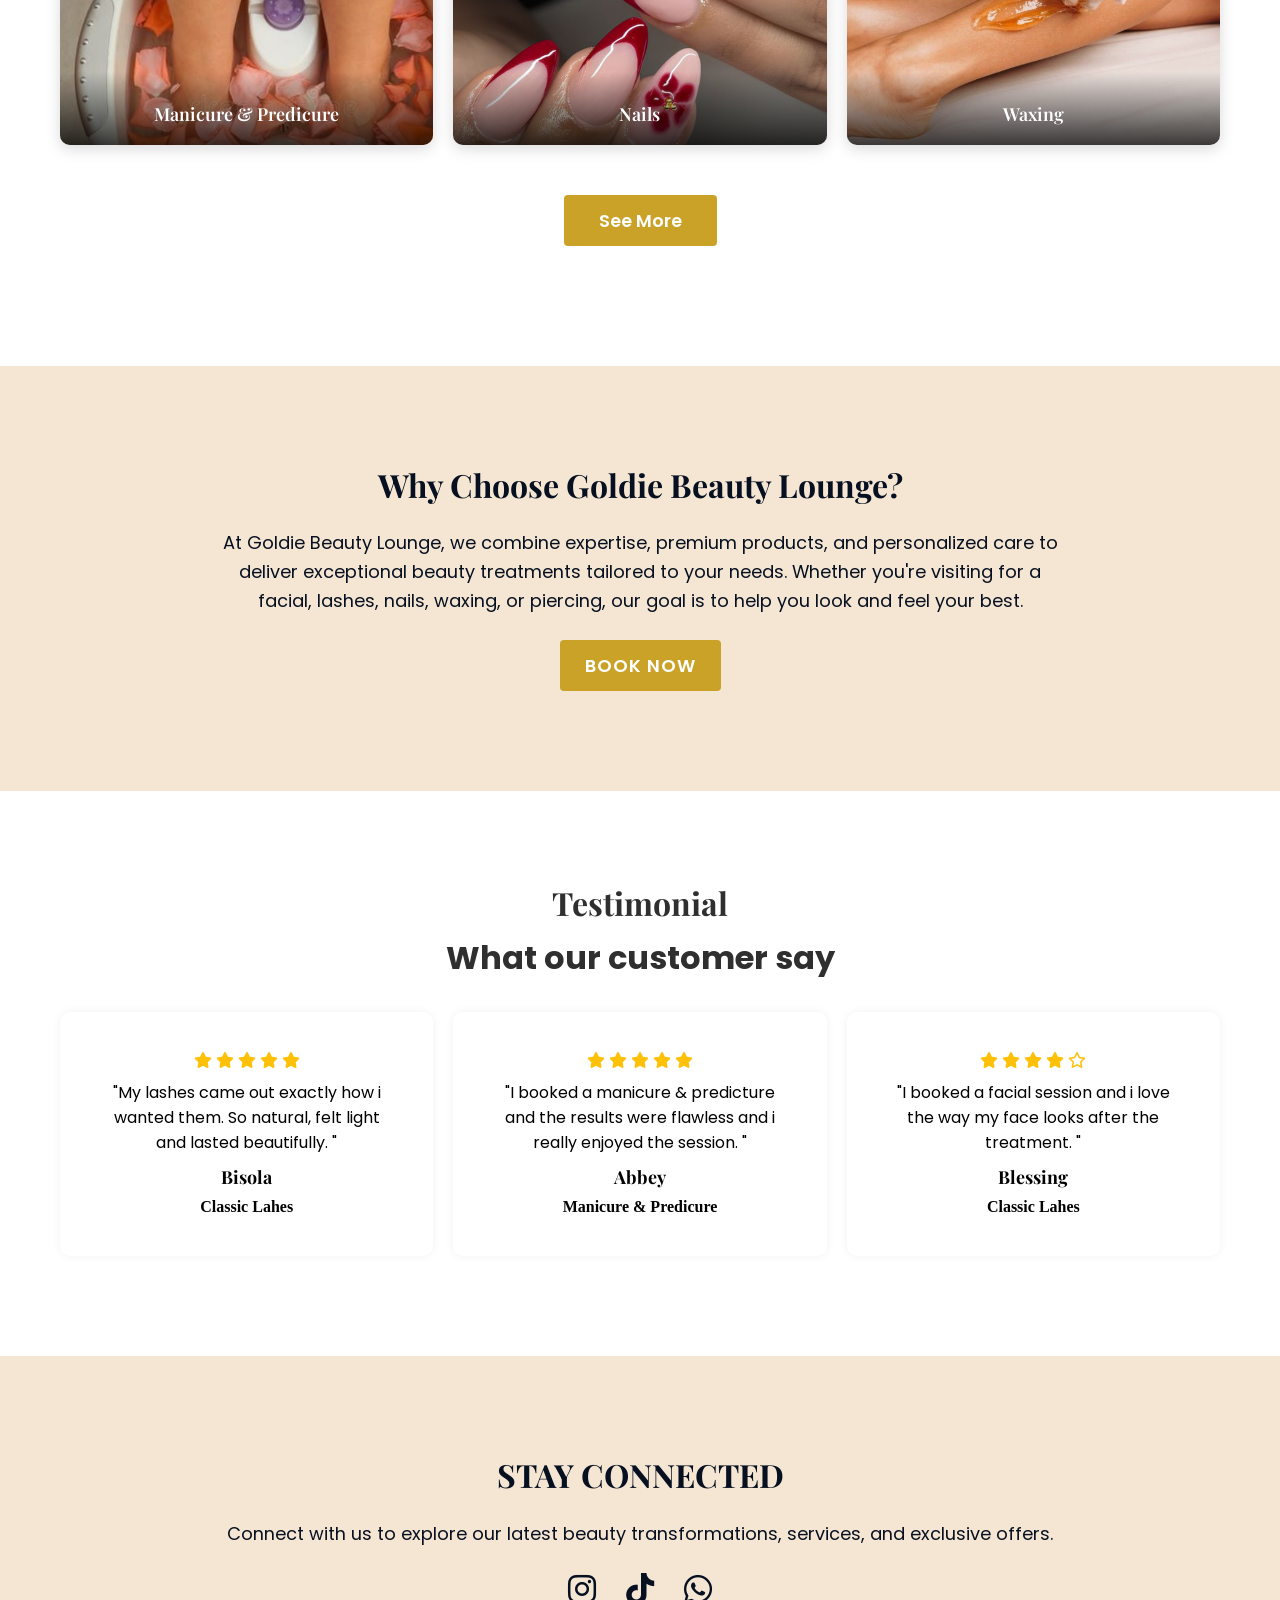
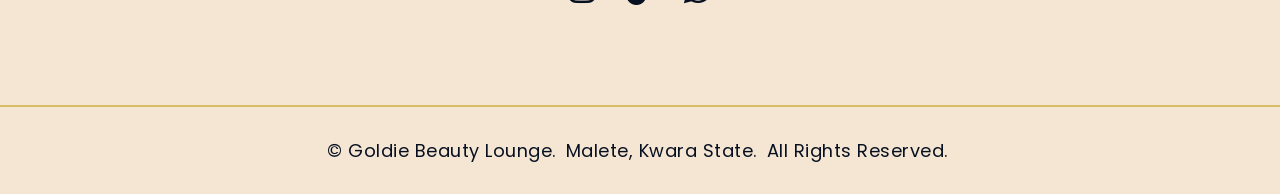
==== commit 1608a814: "added lazy attributes to index.html" ====
--- a/index.html
+++ b/index.html
@@ -97,7 +97,7 @@
                 <div class="service-container">
                   <a href="./pages/service.html#lashes">
                        <div class="service-item">
-                    <img src="./image/service-1.jpg" alt="" class="service-image">
+                    <img src="./image/service-1.jpg" loading="lazy" alt="" class="service-image">
                     <div class="service-details">
                       Lahes Extension
                     </div>
@@ -106,7 +106,7 @@
 
                  <a href="./pages/service.html#piercing">
                    <div class="service-item">
-                    <img src="./image/service-2.jpg" alt="" class="service-image">
+                    <img src="./image/service-2.jpg" loading="lazy" alt="" class="service-image">
                     <div class="service-details">
                   Piercing
                     </div>
@@ -115,7 +115,7 @@
                   
                   <a href="./pages/service.html#facials">
                     <div class="service-item">
-                              <img src="./image/service-3.jpg" alt="" class="service-image">
+                              <img src="./image/service-3.jpg" loading="lazy" alt="" class="service-image">
                               <div class="service-details">
                                 Facial Treatment
                               </div>
@@ -124,7 +124,7 @@
                             
                   <a href="./pages/service.html#predicure">
                     <div class="service-item">
-                              <img src="./image/service-4.jpg" alt="" class="service-image">
+                              <img src="./image/service-4.jpg"  loading="lazy"alt="" class="service-image">
                               <div class="service-details">
                               Manicure & Predicure
                               </div>
@@ -133,7 +133,7 @@
                    
                 <a href="./pages/service.html#nails">
                    <div class="service-item">
-                    <img src="./image/service-5.jpg" alt="" class="service-image">
+                    <img src="./image/service-5.jpg" loading="lazy" alt="" class="service-image">
                     <div class="service-details">
                       Nails
                     </div>
@@ -142,7 +142,7 @@
                   
                   <a href="./pages/service.html#waxing">
                     <div class="service-item">
-                    <img src="./image/service-6.jpg" alt="" class="service-image">
+                    <img src="./image/service-6.jpg" loading="lazy" alt="" class="service-image ">
                     <div class="service-details">
                       Waxing
                     </div>
--- a/css/style.css
+++ b/css/style.css
@@ -260,6 +260,7 @@
   background-color: var(--gold-color); 
   text-decoration: none;
   font-family: var(--font-body);
+  font-weight: var(--font-weight-semibold);
 }
 .hero-button .view-service {
   display: inline-block;
@@ -270,6 +271,7 @@
   border: 1px solid var(--gold-color);
   text-decoration: none;
   font-family: var(--font-body);
+  font-weight: var(--font-weight-semibold);
 }
 
 .hero-button .book-appointment:hover {
@@ -308,9 +310,10 @@
 }
 .service-section .service-container{
     display: grid;
-    grid-template-columns: repeat(3, 1fr) !important;
+    grid-template-columns: repeat(3, 1fr);
     gap: 20px;
 }
+
 .service-container .service-item{
     position: relative;
     overflow: hidden;
@@ -445,9 +448,9 @@
   color: var(--text-main);
 }
 .testimonial-section .testimonial-grid{
-    display:grid;
-   grid-template-columns: repeat(3, 1fr) !important;
-   gap:20px;
+    display: grid;
+    grid-template-columns: repeat(3, 1fr);
+    gap: 20px;
 }
 .testimonial-section .testimonial:hover{
      transform: translateY(-2px);
@@ -559,31 +562,20 @@
     }
     .hero-section{
         min-height: 80vh;
-         background-position: center right 35%;
-    }
-    .hero-left .hero-details .title,
-    .hero-left .hero-details .title .black{
-        font-size:var(--font-size-x1);
-        max-width: 80%;
-    }
-    .hero-container .hero-details .subtext{
-      font-size: var(--font-size-m);
-        max-width: 70%;
-    }
-    .hero-section .hero-container .hero-left{
-        max-width: 55%;
-    }
-    .hero-service .hero-list{
-    display: flex;
+    }
+   .hero-section .hero-container .hero-left{
+    width: 100%;
+    display: flex;
+    flex-direction: column;
     gap: 20px;
-    max-width: 50%;
-}
-    .service-section .service-container{
-        grid-template-columns: repeat(2, 1fr) !important;
+   }
+    
+   .service-section .service-container{
+        grid-template-columns: repeat(2, 1fr);
     }
     .testimonial-section .testimonial-grid{
         display: grid;
-        grid-template-columns: repeat(2, 1fr) !important;
+        grid-template-columns: repeat(2, 1fr);
     }
      .testimonial-section .testimonial-grid .testimonial:nth-child(3){
       grid-column: 1 / -1;
@@ -621,7 +613,7 @@
         font-size: 1.6rem;
         z-index: 1000;
     }
-    .nav-menu .nav-list{
+     .nav-menu .nav-list{
         display: flex;
         flex-direction: column;
         gap: 16px;
@@ -643,46 +635,83 @@
         display: flex;
         justify-content: center;
     }
+
+    /* Hero */
     .hero-section {
         min-height: 70vh;
-        background-position: center right 35%;
-    }  
-    .hero-section .hero-left .hero-details{
-        padding-top: 50px;
-    }
-     .line-two {
-        display: block;
-    }
-    .hero-left .hero-details .title,
-    .hero-left .hero-details .title .black{
-        font-size:var(--font-size-x1);
+        background-position: center;
+    }
+    .hero-section .hero-container .hero-left{
+        gap: 20px;
+        padding: 80px 20px 40px;
+    }
+    .hero-left .hero-details .title{
+        font-size: 2.2rem;
+    }
+    .hero-container .hero-details .subtext{
+        font-size: var(--font-size-n);
+    }
+    .hero-service .hero-list{
+        gap: 45px;
+        flex-wrap: wrap;
+        justify-content: center;
+    }
+    .hero-button .book-appointment,
+    .hero-button .view-service{
+        padding: 0.7rem 1.6rem;
+        font-size: var(--font-size-n);
+    }
+
+    /* About Us */
+    .about-us-info{
+        flex-direction: column;
+        gap: 30px;
+    }
+    .about-us .about-us-details{
         max-width: 100%;
     }
+    .about-us-image{
+        height: 350px;
+        object-fit: cover;
+    }
+
+    /* Services */
+    .service-section .service-container{
+        grid-template-columns: repeat(2, 1fr);
+    }
+    .service-item .service-image{
+        height: 250px;
+    }
+
+    /* Why Choose */
+    .why-choose-container{
+        padding: 0 20px;
+    }
+
+    /* Specialist */
+    .specialist-card-container{
+        grid-template-columns: repeat(2, 1fr);
+    }
+
+    /* Testimonials */
+    .testimonial-section .testimonial-grid{
+        grid-template-columns: repeat(2, 1fr);
+    }
+    .testimonial-section .testimonial-grid .testimonial:nth-child(3){
+        grid-column: 1 / -1;
+        max-width: 50%;
+        margin: 0 auto;
+    }
    
-    .hero-container .hero-details .subtext{
-      font-size: var(--font-size-m);
-        max-width: 80%;
-    }
-   .hero-container .hero-button{
-        margin-top: 10px;
-   }
-    }
-    .hero-service .hero-list{
-    display: flex;
-    gap: 20px;
-    max-width: 100%;
-}
-    .service-section .service-container{
-        grid-template-columns: 1fr 1fr;
-    }
-    .testimonial-section .testimonial-grid{
-        grid-template-columns: 1fr;
-        justify-self: center;
-    }
+
+    /* Footer */
     .footer-section .footer-items{
         flex-wrap: wrap;
+        justify-content: center;
         text-align: center;
-    }
+        gap: 8px;
+    }
+}
 
 
 @media screen and (max-width: 600px){
@@ -696,26 +725,26 @@
         font-size: 0.85rem;
     }
     .hero-section{
-        min-height: 60vh;
-        padding: 60px 0;
-        background-position: center right;
-        background-size: cover;
+        min-height: 80vh;
+        background-position: center;
     }
     .hero-section .hero-container .hero-left{
-        padding: 20px 0;
-    }
-    .hero-left .hero-details .title,
-    .hero-left .hero-details .title .black{
-        font-size: 1.75rem;
-        line-height: 1.3;
+        padding: 100px 16px 50px;
+        gap: 18px;
+    }
+    .hero-left .hero-details .title{
+        font-size: 1.9rem;
+        line-height: 1.25;
     }
     .hero-container .hero-details .subtext{
-        font-size: 0.9rem;
-        max-width: 100%;
-        line-height: 1.5;
+        font-size: 0.95rem;
+        max-width: 95%;
+        line-height: 1.6;
     }
     .hero-service .hero-list{
-        gap: 10px 15px;
+        gap: 30px;
+        flex-wrap: wrap;
+        justify-content: center;
     }
     .hero-service .hero-list .hero-items{
         font-size: 0.85rem;
@@ -733,6 +762,21 @@
     .service-section .service-container{
         grid-template-columns: 1fr;
     }
+    .service-item .service-image{
+        height: 250px;
+    }
+    /* Testimonials */
+    .testimonial-section .testimonial-grid{
+        grid-template-columns: 1fr;
+    }
+    .testimonial-section .testimonial-grid .testimonial{
+        width: 100%;
+        max-width: 700px;
+    }
+     .testimonial-section .testimonial-grid .testimonial:nth-child(3){
+        width: 100%;
+        max-width: 700px;
+    }
     .why-choose{
         padding: 80px 0;
     }
@@ -742,19 +786,22 @@
     .why-choose-container .why-choose-text{
         font-size: 0.95rem;
     }
+    
 }
 
 @media screen and (max-width: 400px){
     .hero-section{
-        min-height: 55vh;
-        padding: 50px 0;
-    }
-    .hero-left .hero-details .title,
-    .hero-left .hero-details .title .black{
-        font-size: 1.5rem;
+        min-height: 100vh;
+    }
+    .hero-section .hero-container .hero-left{
+        padding: 90px 14px 40px;
+    }
+    .hero-left .hero-details .title{
+        font-size: 1.6rem;
+        line-height: 1.25;
     }
     .hero-container .hero-details .subtext{
-        font-size: 0.85rem;
+        font-size: 0.88rem;
     }
     .hero-service .hero-list .hero-items{
         font-size: 0.8rem;
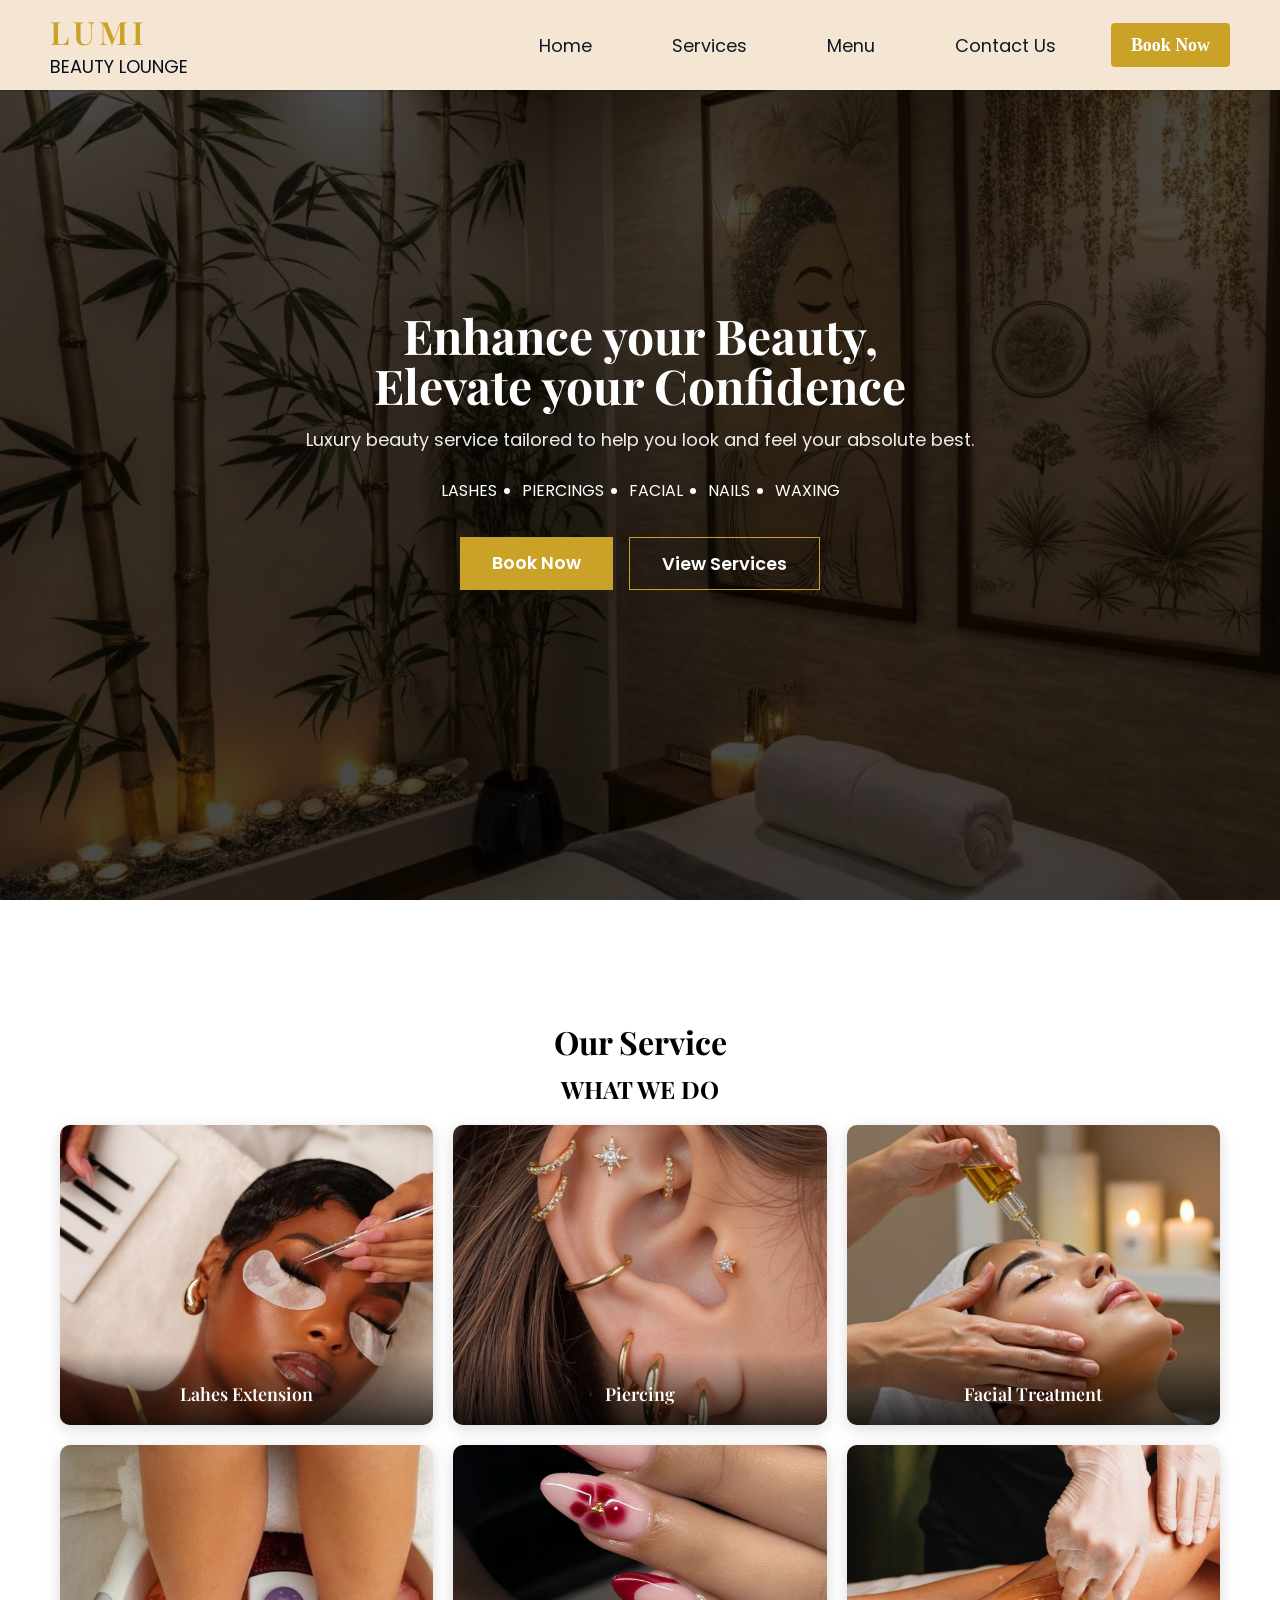
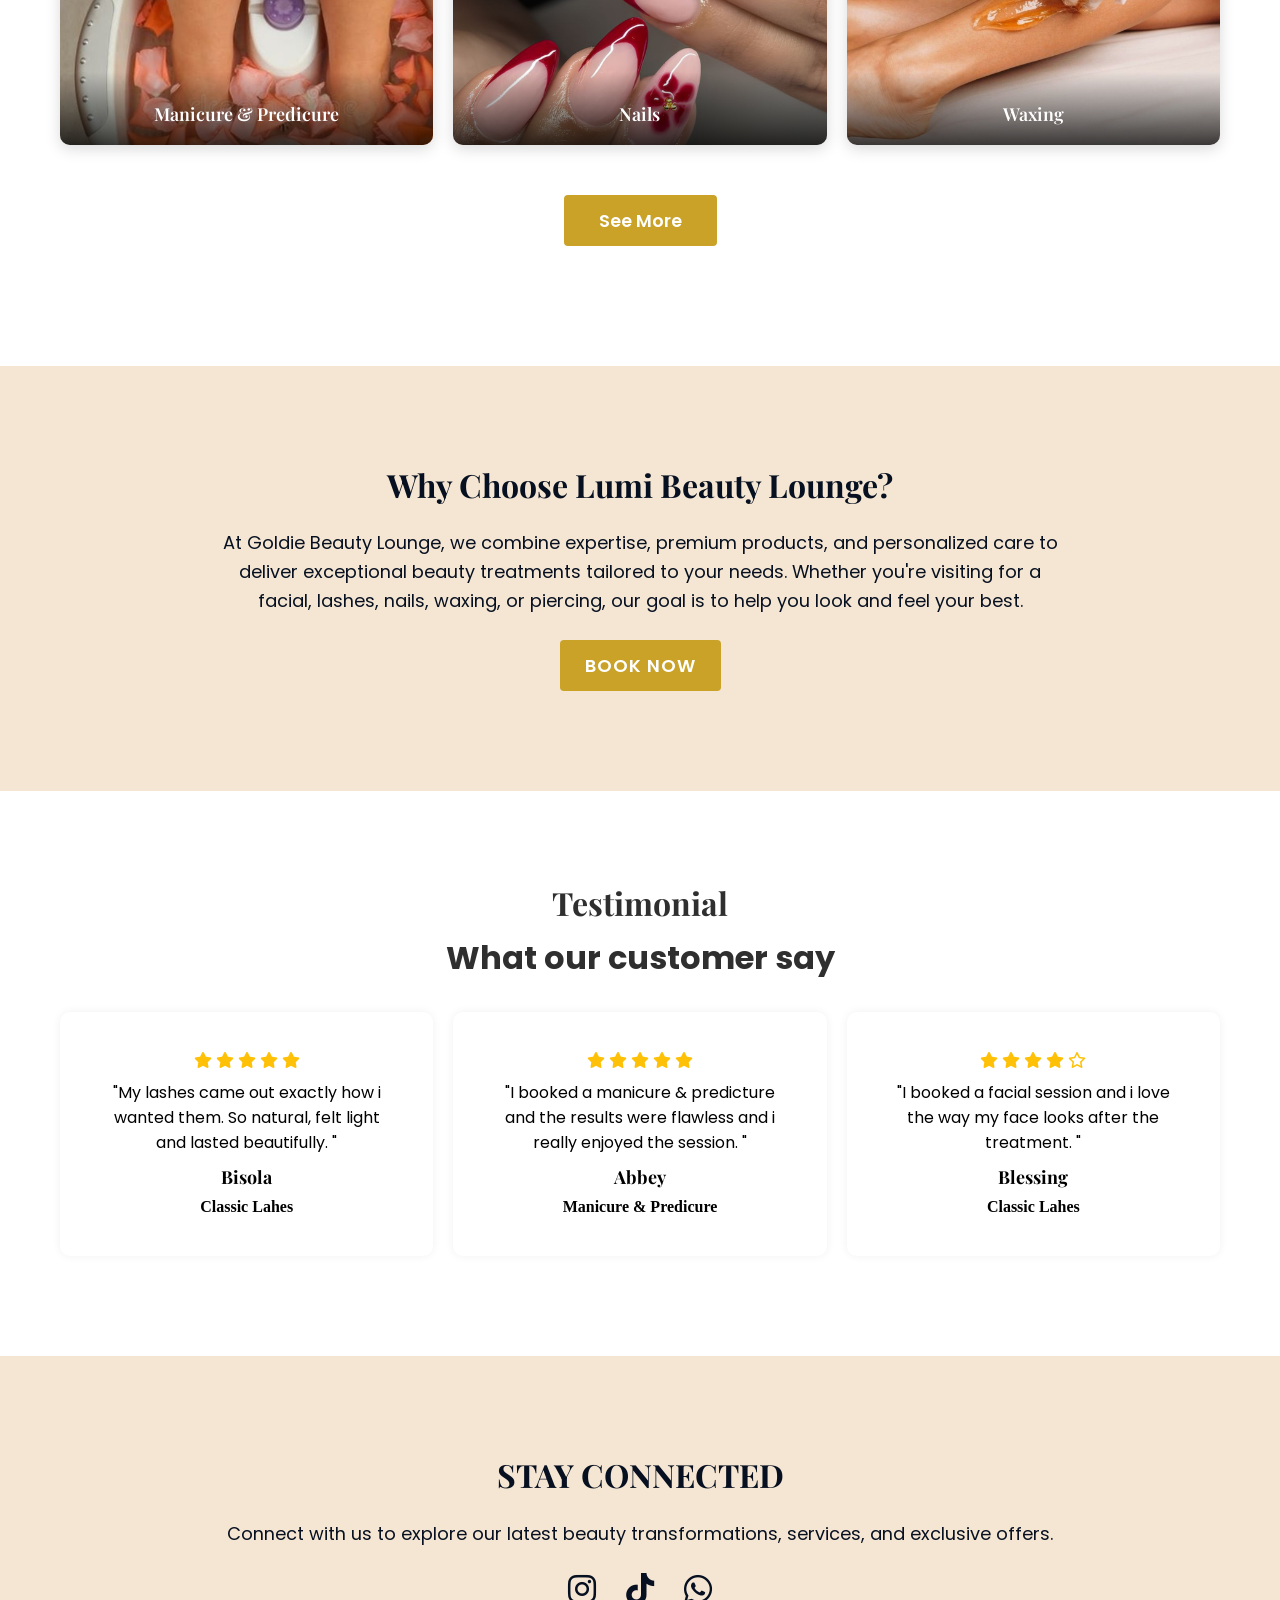
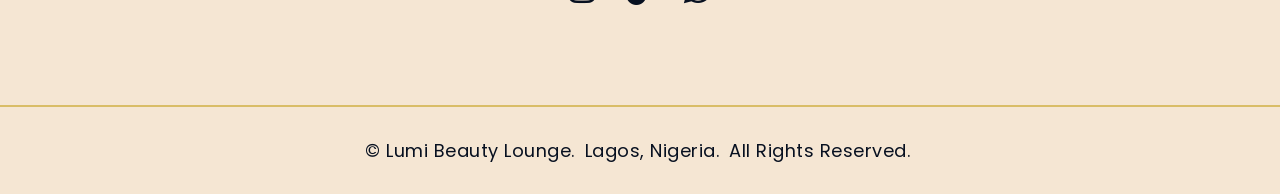
==== commit 501f88ee: "updated name and footer address" ====
--- a/index.html
+++ b/index.html
@@ -22,7 +22,7 @@
 <body>
     <header>
           <nav class="navbar section-content">
-        <a href="../index.html" class="nav-logo"> <span class="logo-title"> GOLDIE</span> <span class="logo-sub">BEAUTY LOUNGE</span></a>
+        <a href="../index.html" class="nav-logo"> <span class="logo-title"> LUMI</span> <span class="logo-sub">BEAUTY LOUNGE</span></a>
        <div class ="nav-menu" id="nav-menu">
             <button id="menu-close-button" class="fas fa-times"></button>
         <ul class="nav-list">
@@ -83,9 +83,7 @@
           </div>
         </div>
       </section>
-    </main>
-
-    <main>
+
       <!--Services-->
       <section class="service-section">
         <div class="section-content">
@@ -155,13 +153,13 @@
           </div>
         </div>
       </section>
-    </main>
-    <main>
+  
+
       <!--Why choose Goldie-->
       <section class="why-choose">
         <div class="section-content">
           <div class="why-choose-container">
-            <h2 class="why-choose-title"> Why Choose Goldie Beauty Lounge?</h2>
+            <h2 class="why-choose-title"> Why Choose Lumi Beauty Lounge?</h2>
             <div class="why-choose-text">
               At Goldie Beauty Lounge, we combine expertise, premium
               products, and personalized care to deliver exceptional
@@ -176,12 +174,8 @@
       
         </div>
       </section>
-    </main>
-
-    
-
+   
   
-    <main>
         <!--Testimonial Section-->
         <section class="testimonial-section" id="Blog">
             <div class="section-content">
@@ -240,9 +234,7 @@
             </div>
             </div>
         </section>
-    </main>
-
-    <main>
+   
       <!--Stay Connected -->
       <section class="connect-section">
         <div class="section-content">
@@ -260,23 +252,21 @@
           </div>
         </div>
       </section>
-    </main>
+      </main>
  
-<main>
 <!--Footer Section-->
 <hr class="footer-line">
-<section class="footer-section">
+<footer class="footer-section">
   <div class="section-content">
     <div class="footer-items">
-      <p class="footer-text"> &copy; Goldie Beauty Lounge.</p> </p>
-            <p class="footer-text"> Malete, Kwara State. </p> </p>
-      <p class="footer-text"> All Rights Reserved.</p> </p>
+      <p class="footer-text"> &copy; Lumi Beauty Lounge.</p> </p>
+            <p class="footer-text"> Lagos, Nigeria. </p> </p>
+      <p class="footer-text"> All Rights Reserved.</p> </p
     </div>  
     
   </div>
-</section>
-
-</main>
+</footer>
+
 
 
       <!-- Swiper JS -->
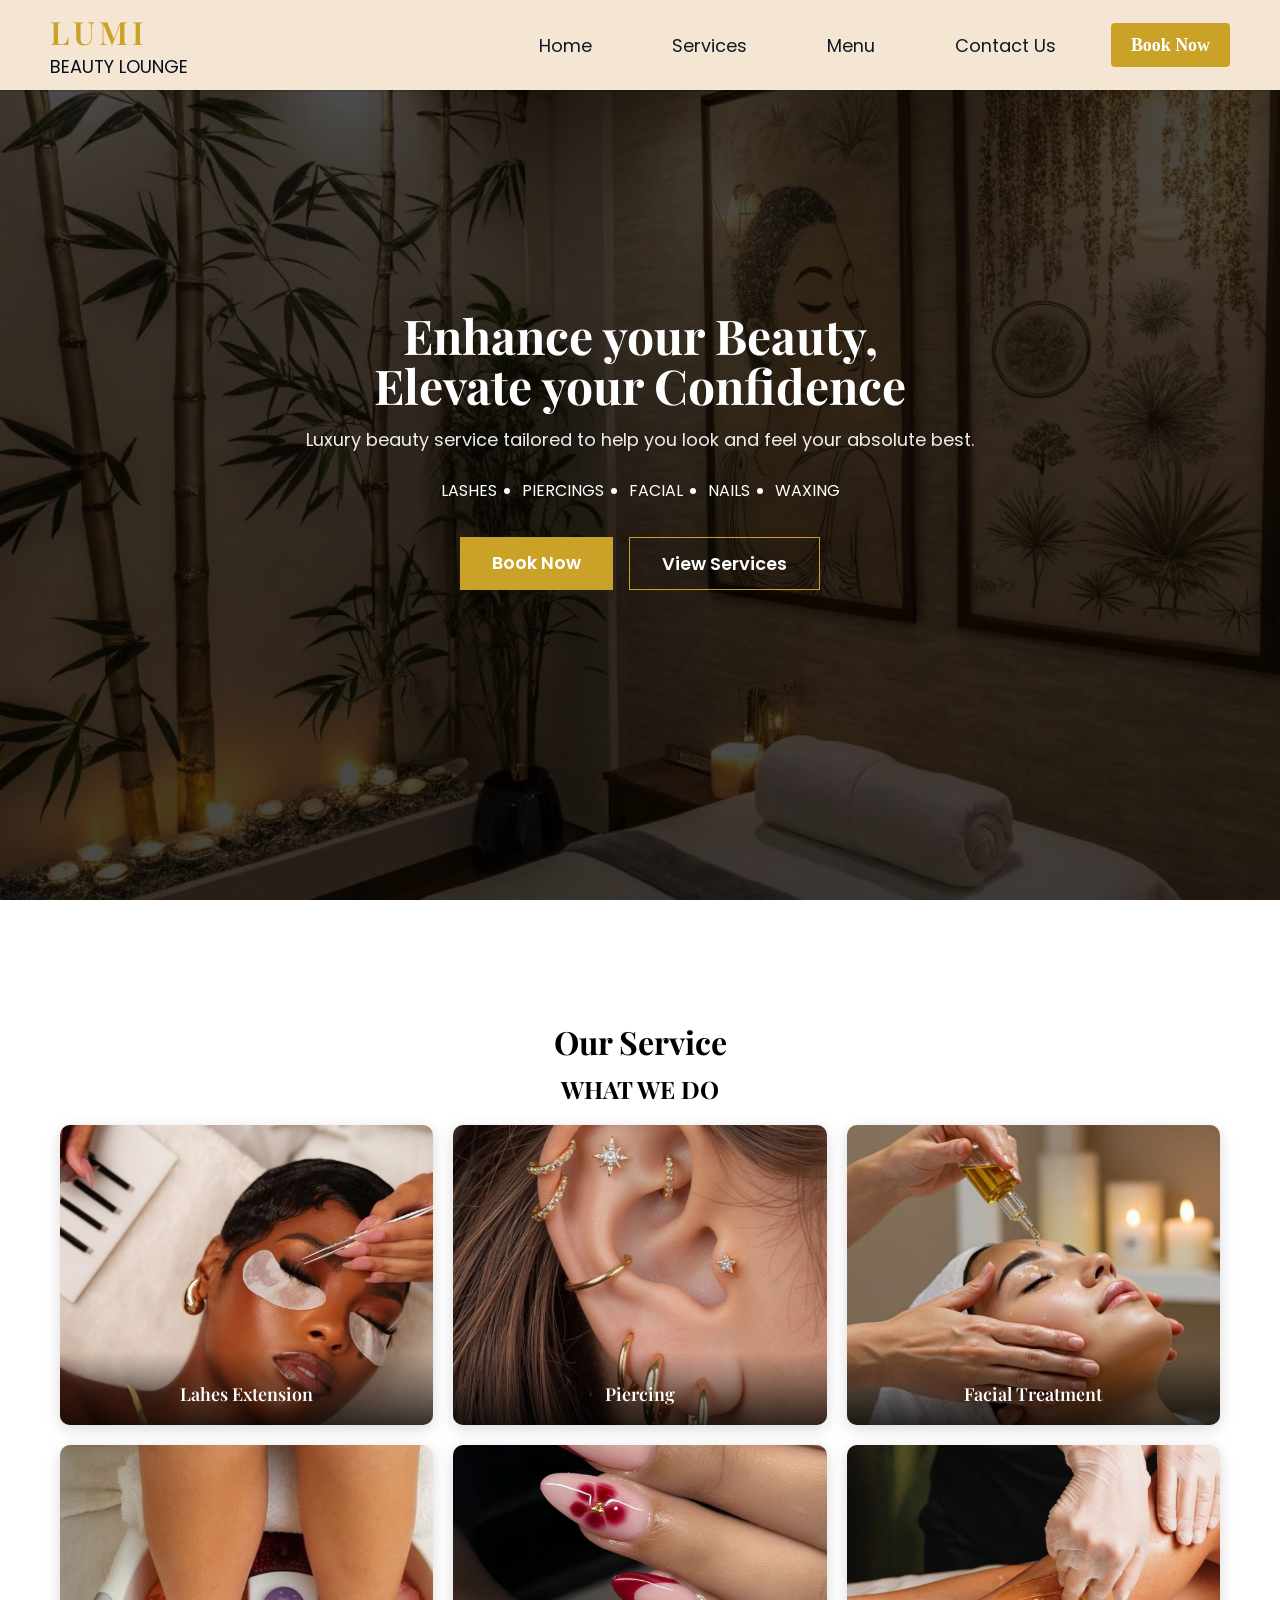
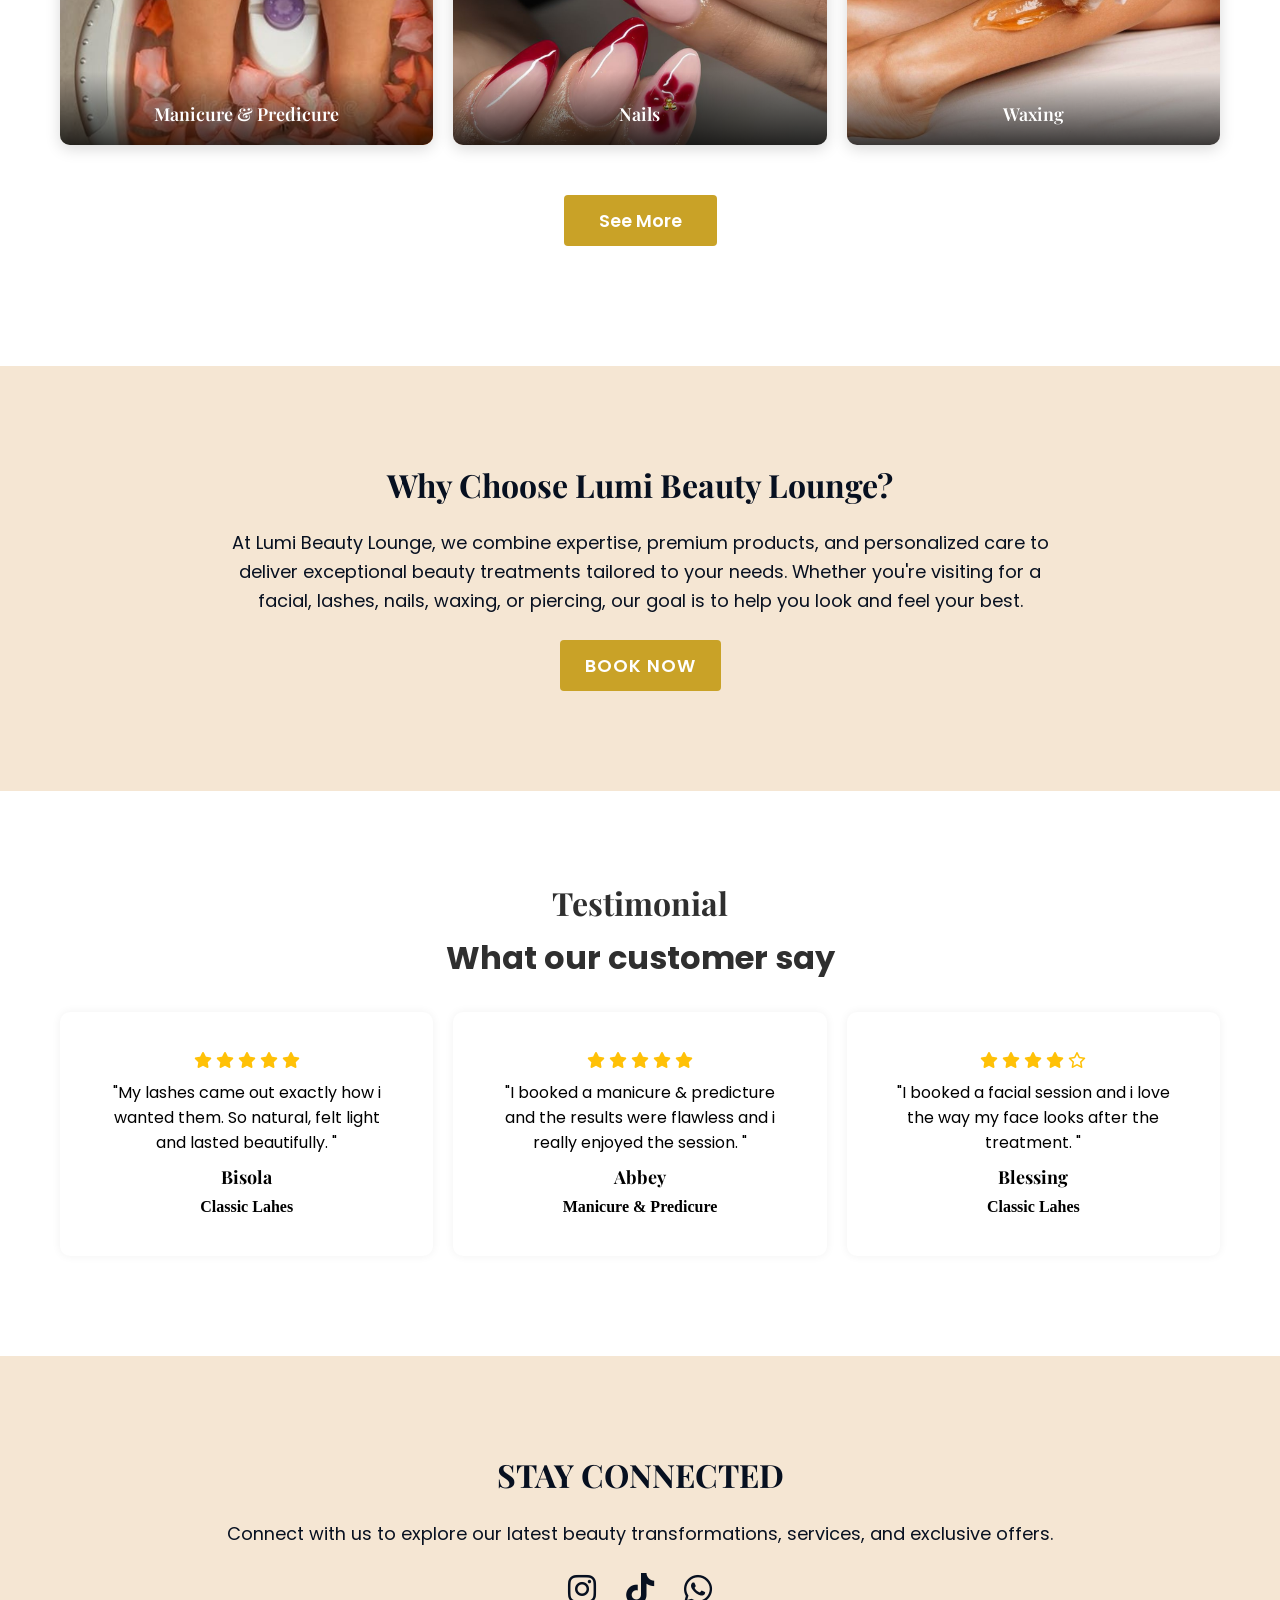
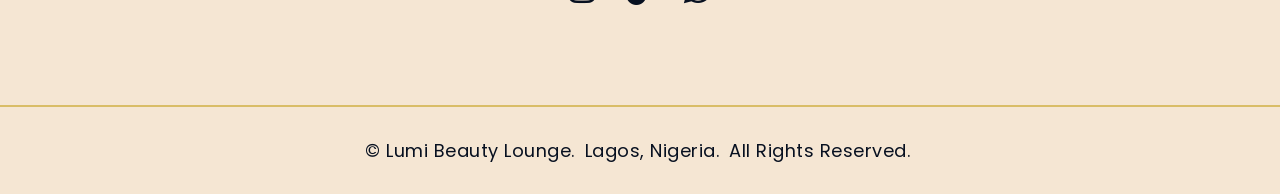
==== commit 00176869: "Update business name from Goldie to Lumi Beauty Lounge" ====
--- a/index.html
+++ b/index.html
@@ -3,7 +3,7 @@
 <head>
     <meta charset="UTF-8">
     <meta name="viewport" content="width=device-width, initial-scale=1.0">
-    <title>Goldie Beauty Lounge</title>
+    <title>Lumi Beauty Lounge</title>
     <!-- Linking Font Awesome Icons-->
 <link rel="stylesheet" href="https://cdnjs.cloudflare.com/ajax/libs/font-awesome/6.6.0/css/all.min.css">
 <!-- Swiper CSS -->
@@ -161,7 +161,7 @@
           <div class="why-choose-container">
             <h2 class="why-choose-title"> Why Choose Lumi Beauty Lounge?</h2>
             <div class="why-choose-text">
-              At Goldie Beauty Lounge, we combine expertise, premium
+              At Lumi  Beauty Lounge, we combine expertise, premium
               products, and personalized care to deliver exceptional
               beauty treatments tailored to your needs. Whether you're
               visiting for a facial, lashes, nails, waxing, or piercing,
@@ -275,4 +275,4 @@
     <script src="./script/script.js"> </script>
   
 </body>
-</html>+</html>
